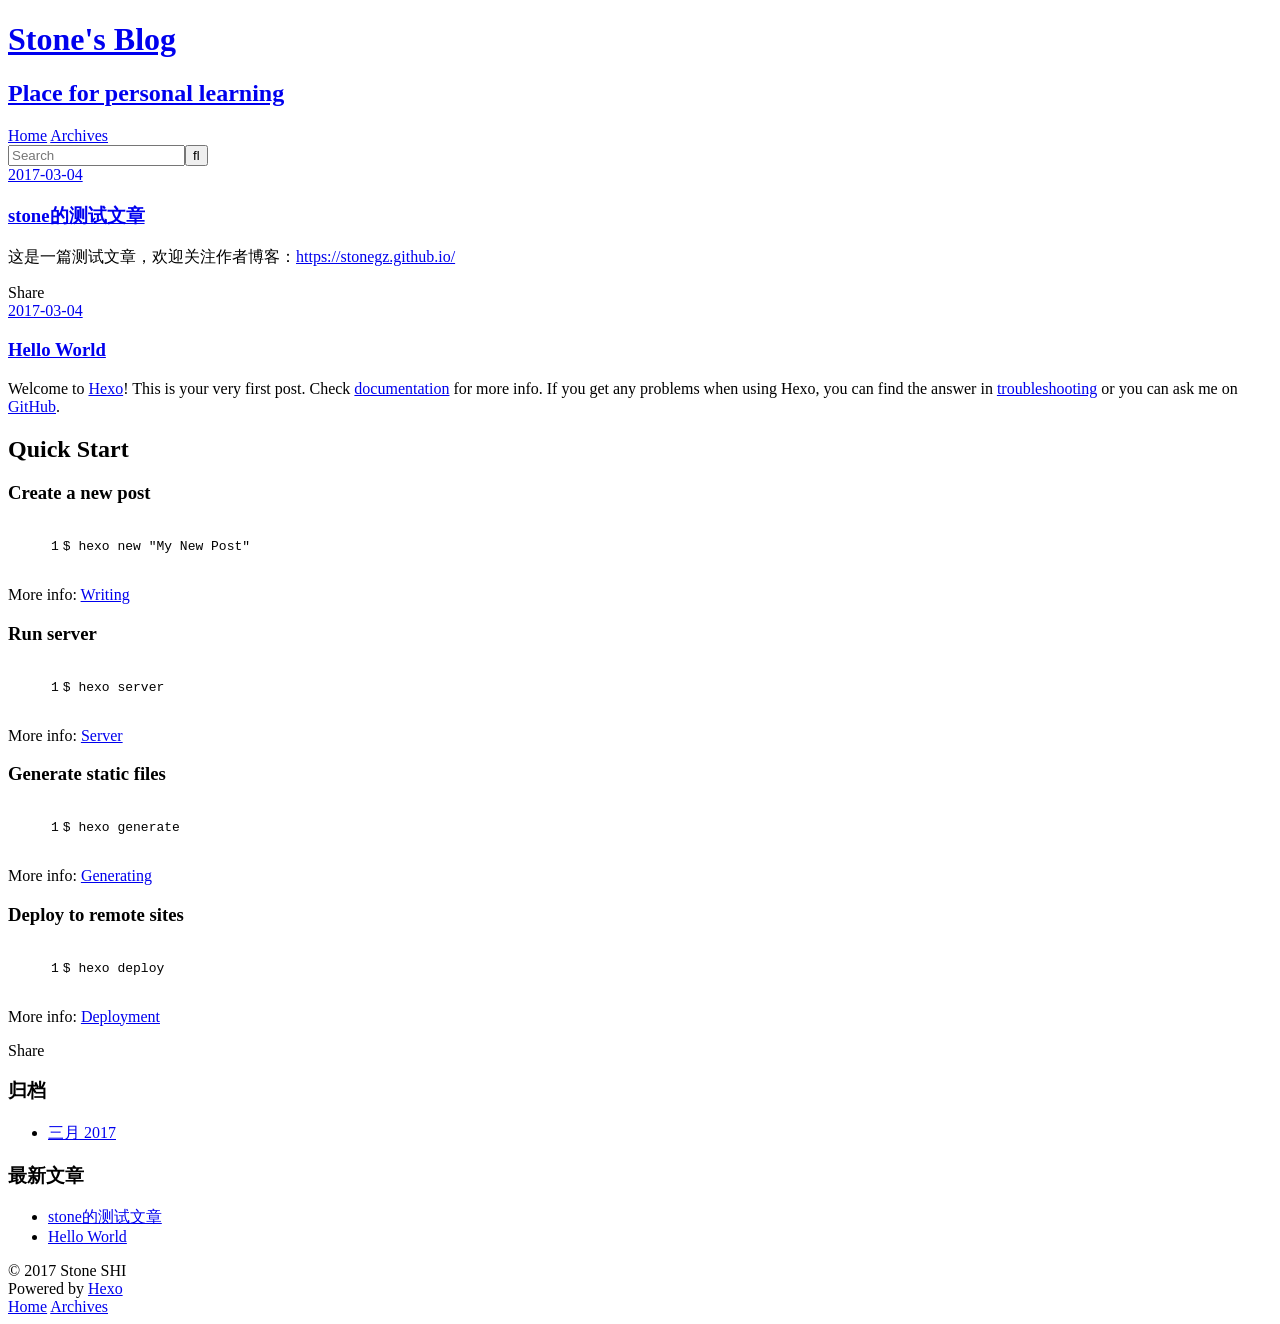
==== index.html @ 23d4d096 "Site updated: 2017-03-04 16:05:35" ====
<!DOCTYPE html>
<html>
<head>
  <meta charset="utf-8">
  
  <title>Stone&#39;s Blog</title>
  <meta name="viewport" content="width=device-width, initial-scale=1, maximum-scale=1">
  <meta name="description" content="For internal use only">
<meta property="og:type" content="website">
<meta property="og:title" content="Stone's Blog">
<meta property="og:url" content="https://stonegz.github.io/index.html">
<meta property="og:site_name" content="Stone's Blog">
<meta property="og:description" content="For internal use only">
<meta name="twitter:card" content="summary">
<meta name="twitter:title" content="Stone's Blog">
<meta name="twitter:description" content="For internal use only">
  
    <link rel="alternate" href="/atom.xml" title="Stone&#39;s Blog" type="application/atom+xml">
  
  
    <link rel="icon" href="/favicon.png">
  
  
    <link href="//fonts.googleapis.com/css?family=Source+Code+Pro" rel="stylesheet" type="text/css">
  
  <link rel="stylesheet" href="/css/style.css">
  

</head>

<body>
  <div id="container">
    <div id="wrap">
      <header id="header">
  <div id="banner"></div>
  <div id="header-outer" class="outer">
    <div id="header-title" class="inner">
      <h1 id="logo-wrap">
        <a href="/" id="logo">Stone&#39;s Blog</a>
      </h1>
      
        <h2 id="subtitle-wrap">
          <a href="/" id="subtitle">Place for personal learning</a>
        </h2>
      
    </div>
    <div id="header-inner" class="inner">
      <nav id="main-nav">
        <a id="main-nav-toggle" class="nav-icon"></a>
        
          <a class="main-nav-link" href="/">Home</a>
        
          <a class="main-nav-link" href="/archives">Archives</a>
        
      </nav>
      <nav id="sub-nav">
        
          <a id="nav-rss-link" class="nav-icon" href="/atom.xml" title="RSS Feed"></a>
        
        <a id="nav-search-btn" class="nav-icon" title="搜索"></a>
      </nav>
      <div id="search-form-wrap">
        <form action="//google.com/search" method="get" accept-charset="UTF-8" class="search-form"><input type="search" name="q" results="0" class="search-form-input" placeholder="Search"><button type="submit" class="search-form-submit">&#xF002;</button><input type="hidden" name="sitesearch" value="https://stonegz.github.io"></form>
      </div>
    </div>
  </div>
</header>
      <div class="outer">
        <section id="main">
  
    <article id="post-stone的测试文章" class="article article-type-post" itemscope itemprop="blogPost">
  <div class="article-meta">
    <a href="/2017/03/04/stone的测试文章/" class="article-date">
  <time datetime="2017-03-04T07:54:01.000Z" itemprop="datePublished">2017-03-04</time>
</a>
    
  </div>
  <div class="article-inner">
    
    
      <header class="article-header">
        
  
    <h1 itemprop="name">
      <a class="article-title" href="/2017/03/04/stone的测试文章/">stone的测试文章</a>
    </h1>
  

      </header>
    
    <div class="article-entry" itemprop="articleBody">
      
        <p>这是一篇测试文章，欢迎关注作者博客：<a href="https://stonegz.github.io/">https://stonegz.github.io/</a></p>

      
    </div>
    <footer class="article-footer">
      <a data-url="https://stonegz.github.io/2017/03/04/stone的测试文章/" data-id="cizuyga0a0001qkrwvhlu1z7t" class="article-share-link">Share</a>
      
      
    </footer>
  </div>
  
</article>


  
    <article id="post-hello-world" class="article article-type-post" itemscope itemprop="blogPost">
  <div class="article-meta">
    <a href="/2017/03/04/hello-world/" class="article-date">
  <time datetime="2017-03-04T07:35:52.833Z" itemprop="datePublished">2017-03-04</time>
</a>
    
  </div>
  <div class="article-inner">
    
    
      <header class="article-header">
        
  
    <h1 itemprop="name">
      <a class="article-title" href="/2017/03/04/hello-world/">Hello World</a>
    </h1>
  

      </header>
    
    <div class="article-entry" itemprop="articleBody">
      
        <p>Welcome to <a href="https://hexo.io/" target="_blank" rel="external">Hexo</a>! This is your very first post. Check <a href="https://hexo.io/docs/" target="_blank" rel="external">documentation</a> for more info. If you get any problems when using Hexo, you can find the answer in <a href="https://hexo.io/docs/troubleshooting.html" target="_blank" rel="external">troubleshooting</a> or you can ask me on <a href="https://github.com/hexojs/hexo/issues" target="_blank" rel="external">GitHub</a>.</p>
<h2 id="Quick-Start"><a href="#Quick-Start" class="headerlink" title="Quick Start"></a>Quick Start</h2><h3 id="Create-a-new-post"><a href="#Create-a-new-post" class="headerlink" title="Create a new post"></a>Create a new post</h3><figure class="highlight bash"><table><tr><td class="gutter"><pre><div class="line">1</div></pre></td><td class="code"><pre><div class="line">$ hexo new <span class="string">"My New Post"</span></div></pre></td></tr></table></figure>
<p>More info: <a href="https://hexo.io/docs/writing.html" target="_blank" rel="external">Writing</a></p>
<h3 id="Run-server"><a href="#Run-server" class="headerlink" title="Run server"></a>Run server</h3><figure class="highlight bash"><table><tr><td class="gutter"><pre><div class="line">1</div></pre></td><td class="code"><pre><div class="line">$ hexo server</div></pre></td></tr></table></figure>
<p>More info: <a href="https://hexo.io/docs/server.html" target="_blank" rel="external">Server</a></p>
<h3 id="Generate-static-files"><a href="#Generate-static-files" class="headerlink" title="Generate static files"></a>Generate static files</h3><figure class="highlight bash"><table><tr><td class="gutter"><pre><div class="line">1</div></pre></td><td class="code"><pre><div class="line">$ hexo generate</div></pre></td></tr></table></figure>
<p>More info: <a href="https://hexo.io/docs/generating.html" target="_blank" rel="external">Generating</a></p>
<h3 id="Deploy-to-remote-sites"><a href="#Deploy-to-remote-sites" class="headerlink" title="Deploy to remote sites"></a>Deploy to remote sites</h3><figure class="highlight bash"><table><tr><td class="gutter"><pre><div class="line">1</div></pre></td><td class="code"><pre><div class="line">$ hexo deploy</div></pre></td></tr></table></figure>
<p>More info: <a href="https://hexo.io/docs/deployment.html" target="_blank" rel="external">Deployment</a></p>

      
    </div>
    <footer class="article-footer">
      <a data-url="https://stonegz.github.io/2017/03/04/hello-world/" data-id="cizuyga0a0000qkrwtcygvwd5" class="article-share-link">Share</a>
      
      
    </footer>
  </div>
  
</article>


  

</section>
        
          <aside id="sidebar">
  
    

  
    

  
    
  
    
  <div class="widget-wrap">
    <h3 class="widget-title">归档</h3>
    <div class="widget">
      <ul class="archive-list"><li class="archive-list-item"><a class="archive-list-link" href="/archives/2017/03/">三月 2017</a></li></ul>
    </div>
  </div>


  
    
  <div class="widget-wrap">
    <h3 class="widget-title">最新文章</h3>
    <div class="widget">
      <ul>
        
          <li>
            <a href="/2017/03/04/stone的测试文章/">stone的测试文章</a>
          </li>
        
          <li>
            <a href="/2017/03/04/hello-world/">Hello World</a>
          </li>
        
      </ul>
    </div>
  </div>

  
</aside>
        
      </div>
      <footer id="footer">
  
  <div class="outer">
    <div id="footer-info" class="inner">
      &copy; 2017 Stone SHI<br>
      Powered by <a href="http://hexo.io/" target="_blank">Hexo</a>
    </div>
  </div>
</footer>
    </div>
    <nav id="mobile-nav">
  
    <a href="/" class="mobile-nav-link">Home</a>
  
    <a href="/archives" class="mobile-nav-link">Archives</a>
  
</nav>
    

<script src="//ajax.googleapis.com/ajax/libs/jquery/2.0.3/jquery.min.js"></script>


  <link rel="stylesheet" href="/fancybox/jquery.fancybox.css">
  <script src="/fancybox/jquery.fancybox.pack.js"></script>


<script src="/js/script.js"></script>

  </div>
</body>
</html>
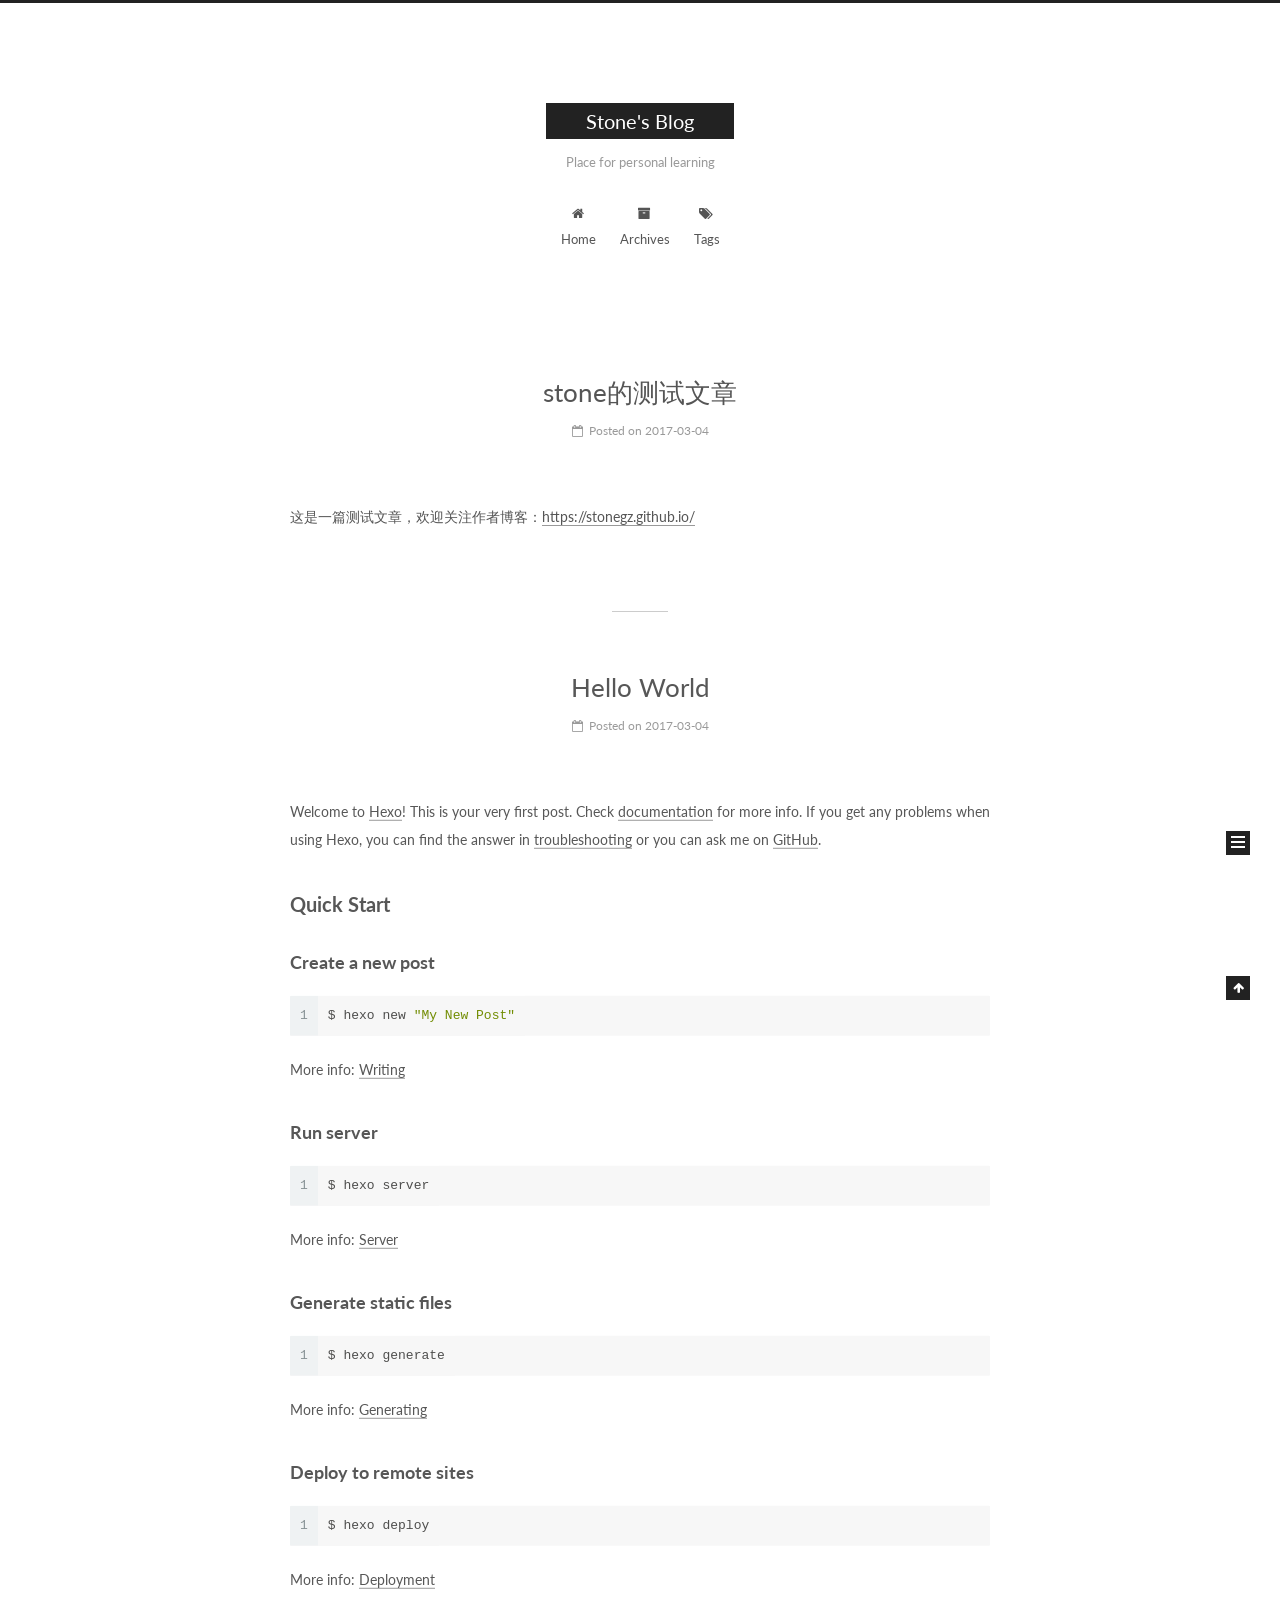
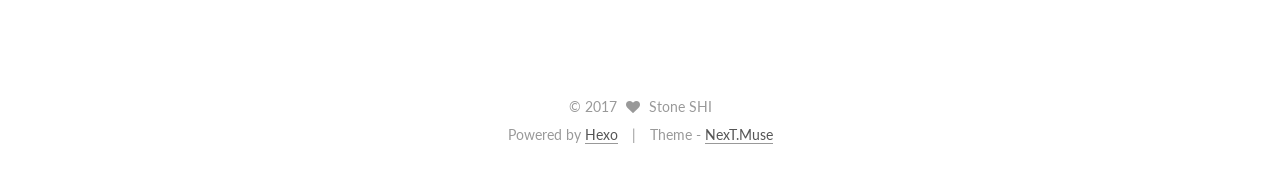
==== commit ca1bf4ad: "Site updated: 2017-03-04 16:35:10" ====
--- a/index.html
+++ b/index.html
@@ -1,11 +1,93 @@
-<!DOCTYPE html>
-<html>
+<!doctype html>
+
+
+
+  
+
+
+<html class="theme-next muse use-motion" lang="zh-CN">
 <head>
-  <meta charset="utf-8">
-  
-  <title>Stone&#39;s Blog</title>
-  <meta name="viewport" content="width=device-width, initial-scale=1, maximum-scale=1">
-  <meta name="description" content="For internal use only">
+  <meta charset="UTF-8"/>
+<meta http-equiv="X-UA-Compatible" content="IE=edge" />
+<meta name="viewport" content="width=device-width, initial-scale=1, maximum-scale=1"/>
+
+
+
+<meta http-equiv="Cache-Control" content="no-transform" />
+<meta http-equiv="Cache-Control" content="no-siteapp" />
+
+
+
+
+
+
+
+
+
+
+
+
+
+
+
+  
+  
+  <link href="/lib/fancybox/source/jquery.fancybox.css?v=2.1.5" rel="stylesheet" type="text/css" />
+
+
+
+
+  
+  
+  
+  
+
+  
+    
+    
+  
+
+  
+
+  
+
+  
+
+  
+
+  
+    
+    
+    <link href="//fonts.googleapis.com/css?family=Lato:300,300italic,400,400italic,700,700italic&subset=latin,latin-ext" rel="stylesheet" type="text/css">
+  
+
+
+
+
+
+
+<link href="/lib/font-awesome/css/font-awesome.min.css?v=4.6.2" rel="stylesheet" type="text/css" />
+
+<link href="/css/main.css?v=5.1.0" rel="stylesheet" type="text/css" />
+
+
+  <meta name="keywords" content="Hexo, NexT" />
+
+
+
+
+
+
+
+
+  <link rel="shortcut icon" type="image/x-icon" href="/favicon.ico?v=5.1.0" />
+
+
+
+
+
+
+<meta name="description" content="For internal use only">
 <meta property="og:type" content="website">
 <meta property="og:title" content="Stone's Blog">
 <meta property="og:url" content="https://stonegz.github.io/index.html">
@@ -14,120 +96,356 @@
 <meta name="twitter:card" content="summary">
 <meta name="twitter:title" content="Stone's Blog">
 <meta name="twitter:description" content="For internal use only">
-  
-    <link rel="alternate" href="/atom.xml" title="Stone&#39;s Blog" type="application/atom+xml">
-  
-  
-    <link rel="icon" href="/favicon.png">
-  
-  
-    <link href="//fonts.googleapis.com/css?family=Source+Code+Pro" rel="stylesheet" type="text/css">
-  
-  <link rel="stylesheet" href="/css/style.css">
-  
-
+
+
+
+<script type="text/javascript" id="hexo.configurations">
+  var NexT = window.NexT || {};
+  var CONFIG = {
+    root: '/',
+    scheme: 'Muse',
+    sidebar: {"position":"left","display":"post","offset":12,"offset_float":0,"b2t":false,"scrollpercent":false},
+    fancybox: true,
+    motion: true,
+    duoshuo: {
+      userId: '0',
+      author: 'Author'
+    },
+    algolia: {
+      applicationID: '',
+      apiKey: '',
+      indexName: '',
+      hits: {"per_page":10},
+      labels: {"input_placeholder":"Search for Posts","hits_empty":"We didn't find any results for the search: ${query}","hits_stats":"${hits} results found in ${time} ms"}
+    }
+  };
+</script>
+
+
+
+  <link rel="canonical" href="https://stonegz.github.io/"/>
+
+
+
+
+
+  <title> Stone's Blog </title>
 </head>
 
-<body>
-  <div id="container">
-    <div id="wrap">
-      <header id="header">
-  <div id="banner"></div>
-  <div id="header-outer" class="outer">
-    <div id="header-title" class="inner">
-      <h1 id="logo-wrap">
-        <a href="/" id="logo">Stone&#39;s Blog</a>
-      </h1>
-      
-        <h2 id="subtitle-wrap">
-          <a href="/" id="subtitle">Place for personal learning</a>
-        </h2>
-      
-    </div>
-    <div id="header-inner" class="inner">
-      <nav id="main-nav">
-        <a id="main-nav-toggle" class="nav-icon"></a>
-        
-          <a class="main-nav-link" href="/">Home</a>
-        
-          <a class="main-nav-link" href="/archives">Archives</a>
-        
-      </nav>
-      <nav id="sub-nav">
-        
-          <a id="nav-rss-link" class="nav-icon" href="/atom.xml" title="RSS Feed"></a>
-        
-        <a id="nav-search-btn" class="nav-icon" title="搜索"></a>
-      </nav>
-      <div id="search-form-wrap">
-        <form action="//google.com/search" method="get" accept-charset="UTF-8" class="search-form"><input type="search" name="q" results="0" class="search-form-input" placeholder="Search"><button type="submit" class="search-form-submit">&#xF002;</button><input type="hidden" name="sitesearch" value="https://stonegz.github.io"></form>
-      </div>
-    </div>
+<body itemscope itemtype="http://schema.org/WebPage" lang="zh-CN">
+
+  
+
+
+
+
+
+
+
+
+
+
+
+
+
+
+  
+  
+    
+  
+
+  <div class="container one-collumn sidebar-position-left 
+   page-home 
+ ">
+    <div class="headband"></div>
+
+    <header id="header" class="header" itemscope itemtype="http://schema.org/WPHeader">
+      <div class="header-inner"><div class="site-brand-wrapper">
+  <div class="site-meta ">
+    
+
+    <div class="custom-logo-site-title">
+      <a href="/"  class="brand" rel="start">
+        <span class="logo-line-before"><i></i></span>
+        <span class="site-title">Stone's Blog</span>
+        <span class="logo-line-after"><i></i></span>
+      </a>
+    </div>
+      
+        <p class="site-subtitle">Place for personal learning</p>
+      
   </div>
-</header>
-      <div class="outer">
-        <section id="main">
-  
-    <article id="post-stone的测试文章" class="article article-type-post" itemscope itemprop="blogPost">
-  <div class="article-meta">
-    <a href="/2017/03/04/stone的测试文章/" class="article-date">
-  <time datetime="2017-03-04T07:54:01.000Z" itemprop="datePublished">2017-03-04</time>
-</a>
-    
+
+  <div class="site-nav-toggle">
+    <button>
+      <span class="btn-bar"></span>
+      <span class="btn-bar"></span>
+      <span class="btn-bar"></span>
+    </button>
   </div>
-  <div class="article-inner">
-    
-    
-      <header class="article-header">
-        
-  
-    <h1 itemprop="name">
-      <a class="article-title" href="/2017/03/04/stone的测试文章/">stone的测试文章</a>
-    </h1>
-  
-
+</div>
+
+<nav class="site-nav">
+  
+
+  
+    <ul id="menu" class="menu">
+      
+        
+        <li class="menu-item menu-item-home">
+          <a href="/" rel="section">
+            
+              <i class="menu-item-icon fa fa-fw fa-home"></i> <br />
+            
+            Home
+          </a>
+        </li>
+      
+        
+        <li class="menu-item menu-item-archives">
+          <a href="/archives" rel="section">
+            
+              <i class="menu-item-icon fa fa-fw fa-archive"></i> <br />
+            
+            Archives
+          </a>
+        </li>
+      
+        
+        <li class="menu-item menu-item-tags">
+          <a href="/tags" rel="section">
+            
+              <i class="menu-item-icon fa fa-fw fa-tags"></i> <br />
+            
+            Tags
+          </a>
+        </li>
+      
+
+      
+    </ul>
+  
+
+  
+</nav>
+
+
+
+ </div>
+    </header>
+
+    <main id="main" class="main">
+      <div class="main-inner">
+        <div class="content-wrap">
+          <div id="content" class="content">
+            
+  <section id="posts" class="posts-expand">
+    
+      
+
+  
+
+  
+  
+  
+
+  <article class="post post-type-normal " itemscope itemtype="http://schema.org/Article">
+    <link itemprop="mainEntityOfPage" href="https://stonegz.github.io/2017/03/04/stone的测试文章/">
+
+    <span hidden itemprop="author" itemscope itemtype="http://schema.org/Person">
+      <meta itemprop="name" content="Stone SHI">
+      <meta itemprop="description" content="">
+      <meta itemprop="image" content="/images/avatar.gif">
+    </span>
+
+    <span hidden itemprop="publisher" itemscope itemtype="http://schema.org/Organization">
+      <meta itemprop="name" content="Stone's Blog">
+    </span>
+
+    
+      <header class="post-header">
+
+        
+        
+          <h1 class="post-title" itemprop="name headline">
+            
+            
+              
+                
+                <a class="post-title-link" href="/2017/03/04/stone的测试文章/" itemprop="url">
+                  stone的测试文章
+                </a>
+              
+            
+          </h1>
+        
+
+        <div class="post-meta">
+          <span class="post-time">
+            
+              <span class="post-meta-item-icon">
+                <i class="fa fa-calendar-o"></i>
+              </span>
+              
+                <span class="post-meta-item-text">Posted on</span>
+              
+              <time title="Post created" itemprop="dateCreated datePublished" datetime="2017-03-04T15:54:01+08:00">
+                2017-03-04
+              </time>
+            
+
+            
+
+            
+          </span>
+
+          
+
+          
+            
+          
+
+          
+          
+
+          
+
+          
+
+          
+
+        </div>
       </header>
     
-    <div class="article-entry" itemprop="articleBody">
-      
-        <p>这是一篇测试文章，欢迎关注作者博客：<a href="https://stonegz.github.io/">https://stonegz.github.io/</a></p>
-
-      
-    </div>
-    <footer class="article-footer">
-      <a data-url="https://stonegz.github.io/2017/03/04/stone的测试文章/" data-id="cizuyga0a0001qkrwvhlu1z7t" class="article-share-link">Share</a>
-      
+
+
+    <div class="post-body" itemprop="articleBody">
+
+      
+      
+
+      
+        
+          
+            <p>这是一篇测试文章，欢迎关注作者博客：<a href="https://stonegz.github.io/">https://stonegz.github.io/</a></p>
+
+          
+        
+      
+    </div>
+
+    <div>
+      
+    </div>
+
+    <div>
+      
+    </div>
+
+
+    <footer class="post-footer">
+      
+
+      
+
+      
+
+      
+      
+        <div class="post-eof"></div>
       
     </footer>
-  </div>
-  
-</article>
-
-
-  
-    <article id="post-hello-world" class="article article-type-post" itemscope itemprop="blogPost">
-  <div class="article-meta">
-    <a href="/2017/03/04/hello-world/" class="article-date">
-  <time datetime="2017-03-04T07:35:52.833Z" itemprop="datePublished">2017-03-04</time>
-</a>
-    
-  </div>
-  <div class="article-inner">
-    
-    
-      <header class="article-header">
-        
-  
-    <h1 itemprop="name">
-      <a class="article-title" href="/2017/03/04/hello-world/">Hello World</a>
-    </h1>
-  
-
+  </article>
+
+
+    
+      
+
+  
+
+  
+  
+  
+
+  <article class="post post-type-normal " itemscope itemtype="http://schema.org/Article">
+    <link itemprop="mainEntityOfPage" href="https://stonegz.github.io/2017/03/04/hello-world/">
+
+    <span hidden itemprop="author" itemscope itemtype="http://schema.org/Person">
+      <meta itemprop="name" content="Stone SHI">
+      <meta itemprop="description" content="">
+      <meta itemprop="image" content="/images/avatar.gif">
+    </span>
+
+    <span hidden itemprop="publisher" itemscope itemtype="http://schema.org/Organization">
+      <meta itemprop="name" content="Stone's Blog">
+    </span>
+
+    
+      <header class="post-header">
+
+        
+        
+          <h1 class="post-title" itemprop="name headline">
+            
+            
+              
+                
+                <a class="post-title-link" href="/2017/03/04/hello-world/" itemprop="url">
+                  Hello World
+                </a>
+              
+            
+          </h1>
+        
+
+        <div class="post-meta">
+          <span class="post-time">
+            
+              <span class="post-meta-item-icon">
+                <i class="fa fa-calendar-o"></i>
+              </span>
+              
+                <span class="post-meta-item-text">Posted on</span>
+              
+              <time title="Post created" itemprop="dateCreated datePublished" datetime="2017-03-04T15:35:52+08:00">
+                2017-03-04
+              </time>
+            
+
+            
+
+            
+          </span>
+
+          
+
+          
+            
+          
+
+          
+          
+
+          
+
+          
+
+          
+
+        </div>
       </header>
     
-    <div class="article-entry" itemprop="articleBody">
-      
-        <p>Welcome to <a href="https://hexo.io/" target="_blank" rel="external">Hexo</a>! This is your very first post. Check <a href="https://hexo.io/docs/" target="_blank" rel="external">documentation</a> for more info. If you get any problems when using Hexo, you can find the answer in <a href="https://hexo.io/docs/troubleshooting.html" target="_blank" rel="external">troubleshooting</a> or you can ask me on <a href="https://github.com/hexojs/hexo/issues" target="_blank" rel="external">GitHub</a>.</p>
+
+
+    <div class="post-body" itemprop="articleBody">
+
+      
+      
+
+      
+        
+          
+            <p>Welcome to <a href="https://hexo.io/" target="_blank" rel="external">Hexo</a>! This is your very first post. Check <a href="https://hexo.io/docs/" target="_blank" rel="external">documentation</a> for more info. If you get any problems when using Hexo, you can find the answer in <a href="https://hexo.io/docs/troubleshooting.html" target="_blank" rel="external">troubleshooting</a> or you can ask me on <a href="https://github.com/hexojs/hexo/issues" target="_blank" rel="external">GitHub</a>.</p>
 <h2 id="Quick-Start"><a href="#Quick-Start" class="headerlink" title="Quick Start"></a>Quick Start</h2><h3 id="Create-a-new-post"><a href="#Create-a-new-post" class="headerlink" title="Create a new post"></a>Create a new post</h3><figure class="highlight bash"><table><tr><td class="gutter"><pre><div class="line">1</div></pre></td><td class="code"><pre><div class="line">$ hexo new <span class="string">"My New Post"</span></div></pre></td></tr></table></figure>
 <p>More info: <a href="https://hexo.io/docs/writing.html" target="_blank" rel="external">Writing</a></p>
 <h3 id="Run-server"><a href="#Run-server" class="headerlink" title="Run server"></a>Run server</h3><figure class="highlight bash"><table><tr><td class="gutter"><pre><div class="line">1</div></pre></td><td class="code"><pre><div class="line">$ hexo server</div></pre></td></tr></table></figure>
@@ -137,92 +455,267 @@
 <h3 id="Deploy-to-remote-sites"><a href="#Deploy-to-remote-sites" class="headerlink" title="Deploy to remote sites"></a>Deploy to remote sites</h3><figure class="highlight bash"><table><tr><td class="gutter"><pre><div class="line">1</div></pre></td><td class="code"><pre><div class="line">$ hexo deploy</div></pre></td></tr></table></figure>
 <p>More info: <a href="https://hexo.io/docs/deployment.html" target="_blank" rel="external">Deployment</a></p>
 
-      
-    </div>
-    <footer class="article-footer">
-      <a data-url="https://stonegz.github.io/2017/03/04/hello-world/" data-id="cizuyga0a0000qkrwtcygvwd5" class="article-share-link">Share</a>
-      
+          
+        
+      
+    </div>
+
+    <div>
+      
+    </div>
+
+    <div>
+      
+    </div>
+
+
+    <footer class="post-footer">
+      
+
+      
+
+      
+
+      
+      
+        <div class="post-eof"></div>
       
     </footer>
+  </article>
+
+
+    
+  </section>
+
+  
+
+          
+          </div>
+          
+
+
+          
+
+        </div>
+        
+          
+  
+  <div class="sidebar-toggle">
+    <div class="sidebar-toggle-line-wrap">
+      <span class="sidebar-toggle-line sidebar-toggle-line-first"></span>
+      <span class="sidebar-toggle-line sidebar-toggle-line-middle"></span>
+      <span class="sidebar-toggle-line sidebar-toggle-line-last"></span>
+    </div>
   </div>
-  
-</article>
-
-
-  
-
-</section>
-        
-          <aside id="sidebar">
-  
-    
-
-  
-    
-
-  
-    
-  
-    
-  <div class="widget-wrap">
-    <h3 class="widget-title">归档</h3>
-    <div class="widget">
-      <ul class="archive-list"><li class="archive-list-item"><a class="archive-list-link" href="/archives/2017/03/">三月 2017</a></li></ul>
-    </div>
+
+  <aside id="sidebar" class="sidebar">
+    <div class="sidebar-inner">
+
+      
+
+      
+
+      <section class="site-overview sidebar-panel sidebar-panel-active">
+        <div class="site-author motion-element" itemprop="author" itemscope itemtype="http://schema.org/Person">
+          <img class="site-author-image" itemprop="image"
+               src="/images/avatar.gif"
+               alt="Stone SHI" />
+          <p class="site-author-name" itemprop="name">Stone SHI</p>
+           
+              <p class="site-description motion-element" itemprop="description">For internal use only</p>
+          
+        </div>
+        <nav class="site-state motion-element">
+
+          
+            <div class="site-state-item site-state-posts">
+              <a href="/archives">
+                <span class="site-state-item-count">2</span>
+                <span class="site-state-item-name">posts</span>
+              </a>
+            </div>
+          
+
+          
+
+          
+
+        </nav>
+
+        
+
+        <div class="links-of-author motion-element">
+          
+        </div>
+
+        
+        
+
+        
+        
+
+        
+
+
+      </section>
+
+      
+
+      
+
+    </div>
+  </aside>
+
+
+        
+      </div>
+    </main>
+
+    <footer id="footer" class="footer">
+      <div class="footer-inner">
+        <div class="copyright" >
+  
+  &copy; 
+  <span itemprop="copyrightYear">2017</span>
+  <span class="with-love">
+    <i class="fa fa-heart"></i>
+  </span>
+  <span class="author" itemprop="copyrightHolder">Stone SHI</span>
+</div>
+
+
+<div class="powered-by">
+  Powered by <a class="theme-link" href="https://hexo.io">Hexo</a>
+</div>
+
+<div class="theme-info">
+  Theme -
+  <a class="theme-link" href="https://github.com/iissnan/hexo-theme-next">
+    NexT.Muse
+  </a>
+</div>
+
+
+        
+
+        
+      </div>
+    </footer>
+
+    
+      <div class="back-to-top">
+        <i class="fa fa-arrow-up"></i>
+        
+      </div>
+    
+    
   </div>
 
-
-  
-    
-  <div class="widget-wrap">
-    <h3 class="widget-title">最新文章</h3>
-    <div class="widget">
-      <ul>
-        
-          <li>
-            <a href="/2017/03/04/stone的测试文章/">stone的测试文章</a>
-          </li>
-        
-          <li>
-            <a href="/2017/03/04/hello-world/">Hello World</a>
-          </li>
-        
-      </ul>
-    </div>
-  </div>
-
-  
-</aside>
-        
-      </div>
-      <footer id="footer">
-  
-  <div class="outer">
-    <div id="footer-info" class="inner">
-      &copy; 2017 Stone SHI<br>
-      Powered by <a href="http://hexo.io/" target="_blank">Hexo</a>
-    </div>
-  </div>
-</footer>
-    </div>
-    <nav id="mobile-nav">
-  
-    <a href="/" class="mobile-nav-link">Home</a>
-  
-    <a href="/archives" class="mobile-nav-link">Archives</a>
-  
-</nav>
-    
-
-<script src="//ajax.googleapis.com/ajax/libs/jquery/2.0.3/jquery.min.js"></script>
-
-
-  <link rel="stylesheet" href="/fancybox/jquery.fancybox.css">
-  <script src="/fancybox/jquery.fancybox.pack.js"></script>
-
-
-<script src="/js/script.js"></script>
-
-  </div>
+  
+
+<script type="text/javascript">
+  if (Object.prototype.toString.call(window.Promise) !== '[object Function]') {
+    window.Promise = null;
+  }
+</script>
+
+
+
+
+
+
+
+
+
+  
+
+
+
+
+  
+  <script type="text/javascript" src="/lib/jquery/index.js?v=2.1.3"></script>
+
+  
+  <script type="text/javascript" src="/lib/fastclick/lib/fastclick.min.js?v=1.0.6"></script>
+
+  
+  <script type="text/javascript" src="/lib/jquery_lazyload/jquery.lazyload.js?v=1.9.7"></script>
+
+  
+  <script type="text/javascript" src="/lib/velocity/velocity.min.js?v=1.2.1"></script>
+
+  
+  <script type="text/javascript" src="/lib/velocity/velocity.ui.min.js?v=1.2.1"></script>
+
+  
+  <script type="text/javascript" src="/lib/fancybox/source/jquery.fancybox.pack.js?v=2.1.5"></script>
+
+
+  
+
+
+  <script type="text/javascript" src="/js/src/utils.js?v=5.1.0"></script>
+
+  <script type="text/javascript" src="/js/src/motion.js?v=5.1.0"></script>
+
+
+
+  
+  
+
+  
+
+  
+
+
+  <script type="text/javascript" src="/js/src/bootstrap.js?v=5.1.0"></script>
+
+
+
+  
+
+
+
+  
+
+
+
+
+	
+
+
+
+
+
+  
+
+
+
+
+
+  
+
+
+
+
+
+  
+
+
+
+  
+  
+
+  
+
+  
+
+  
+
+  
+
+
+  
+
 </body>
-</html>+</html>
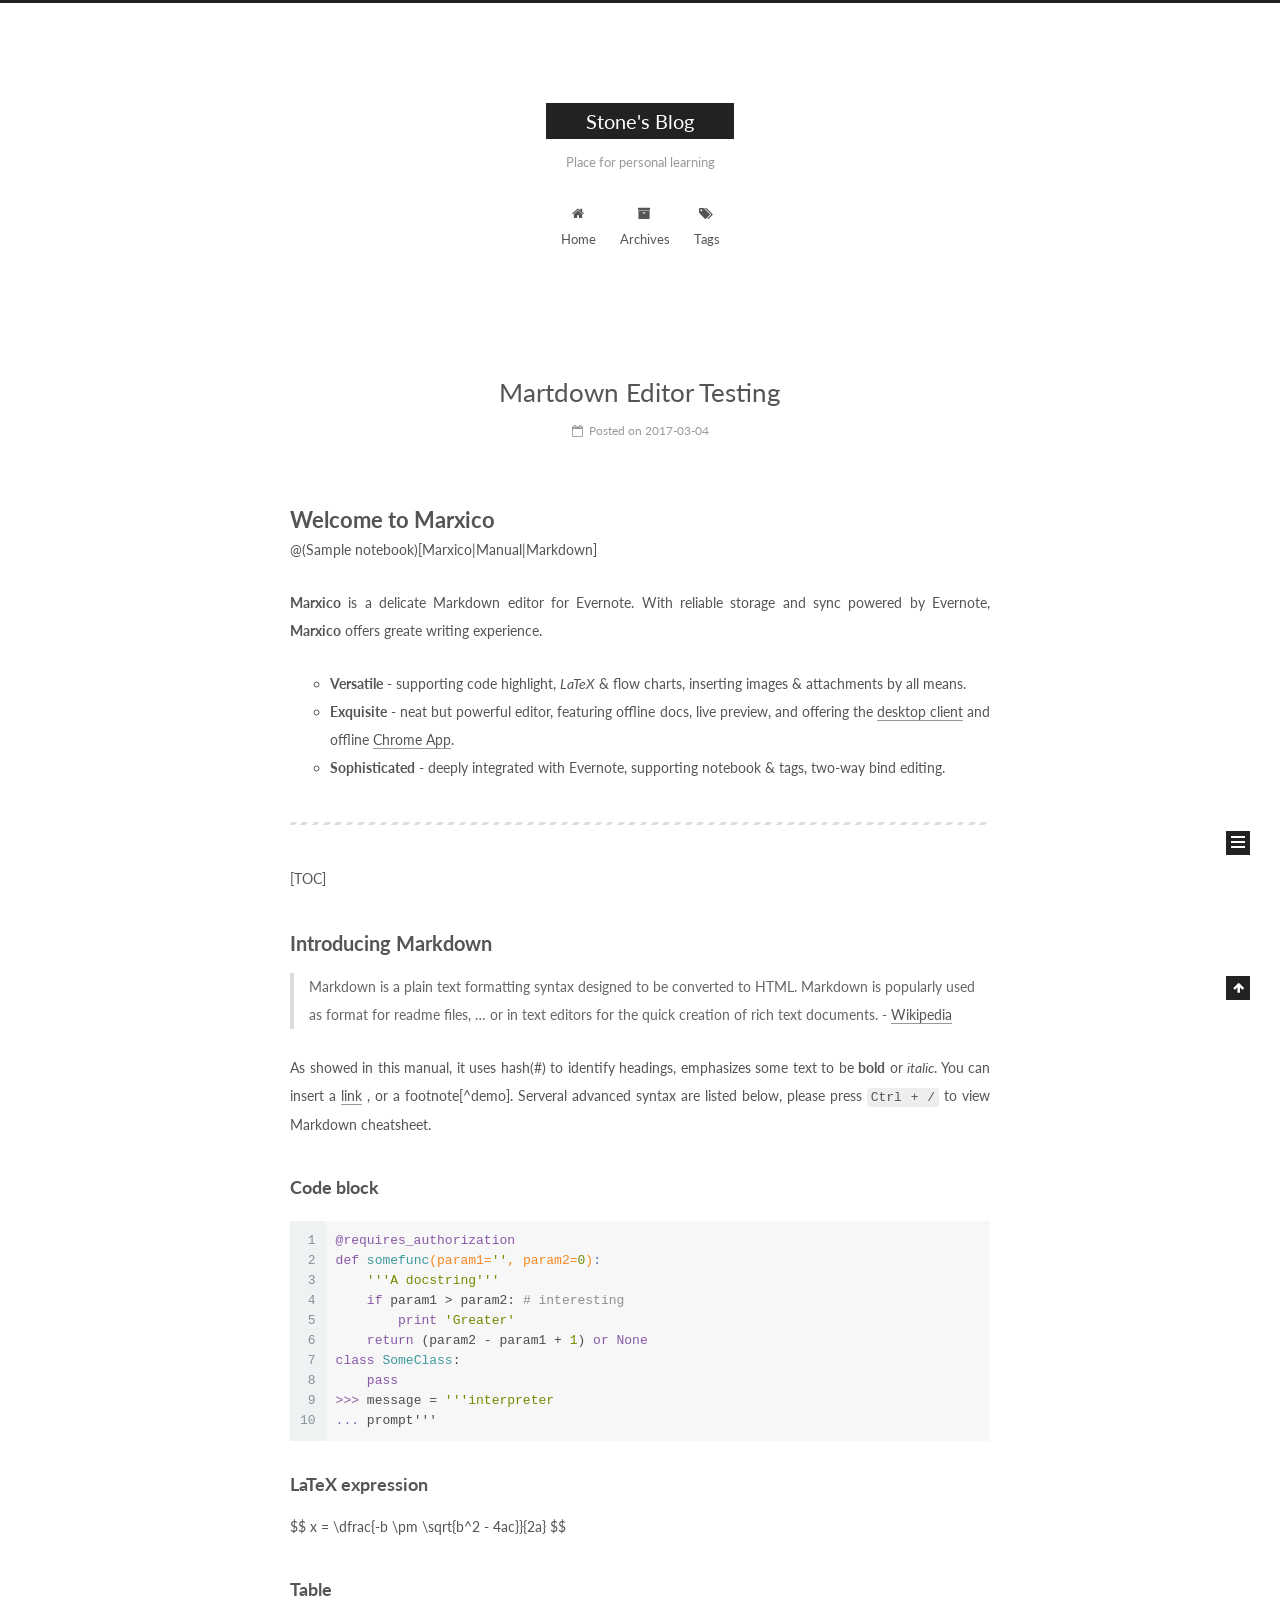
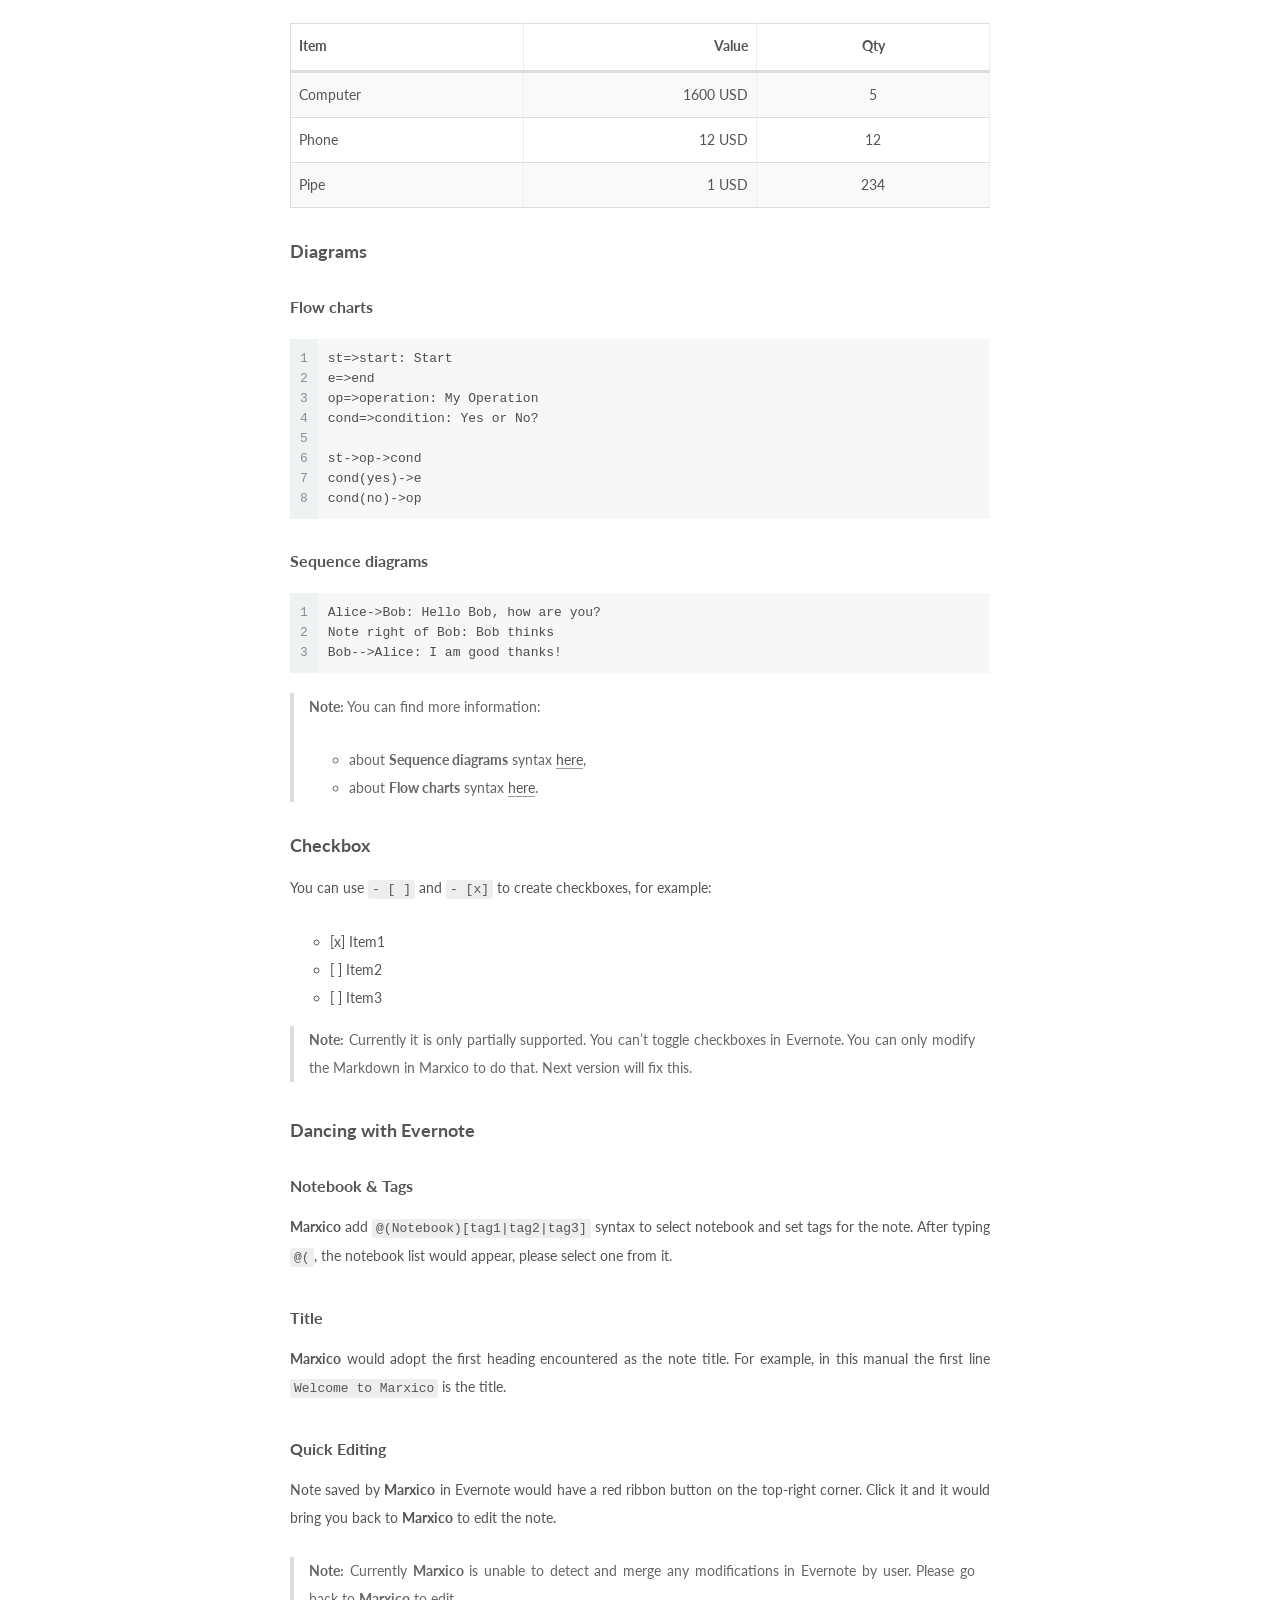
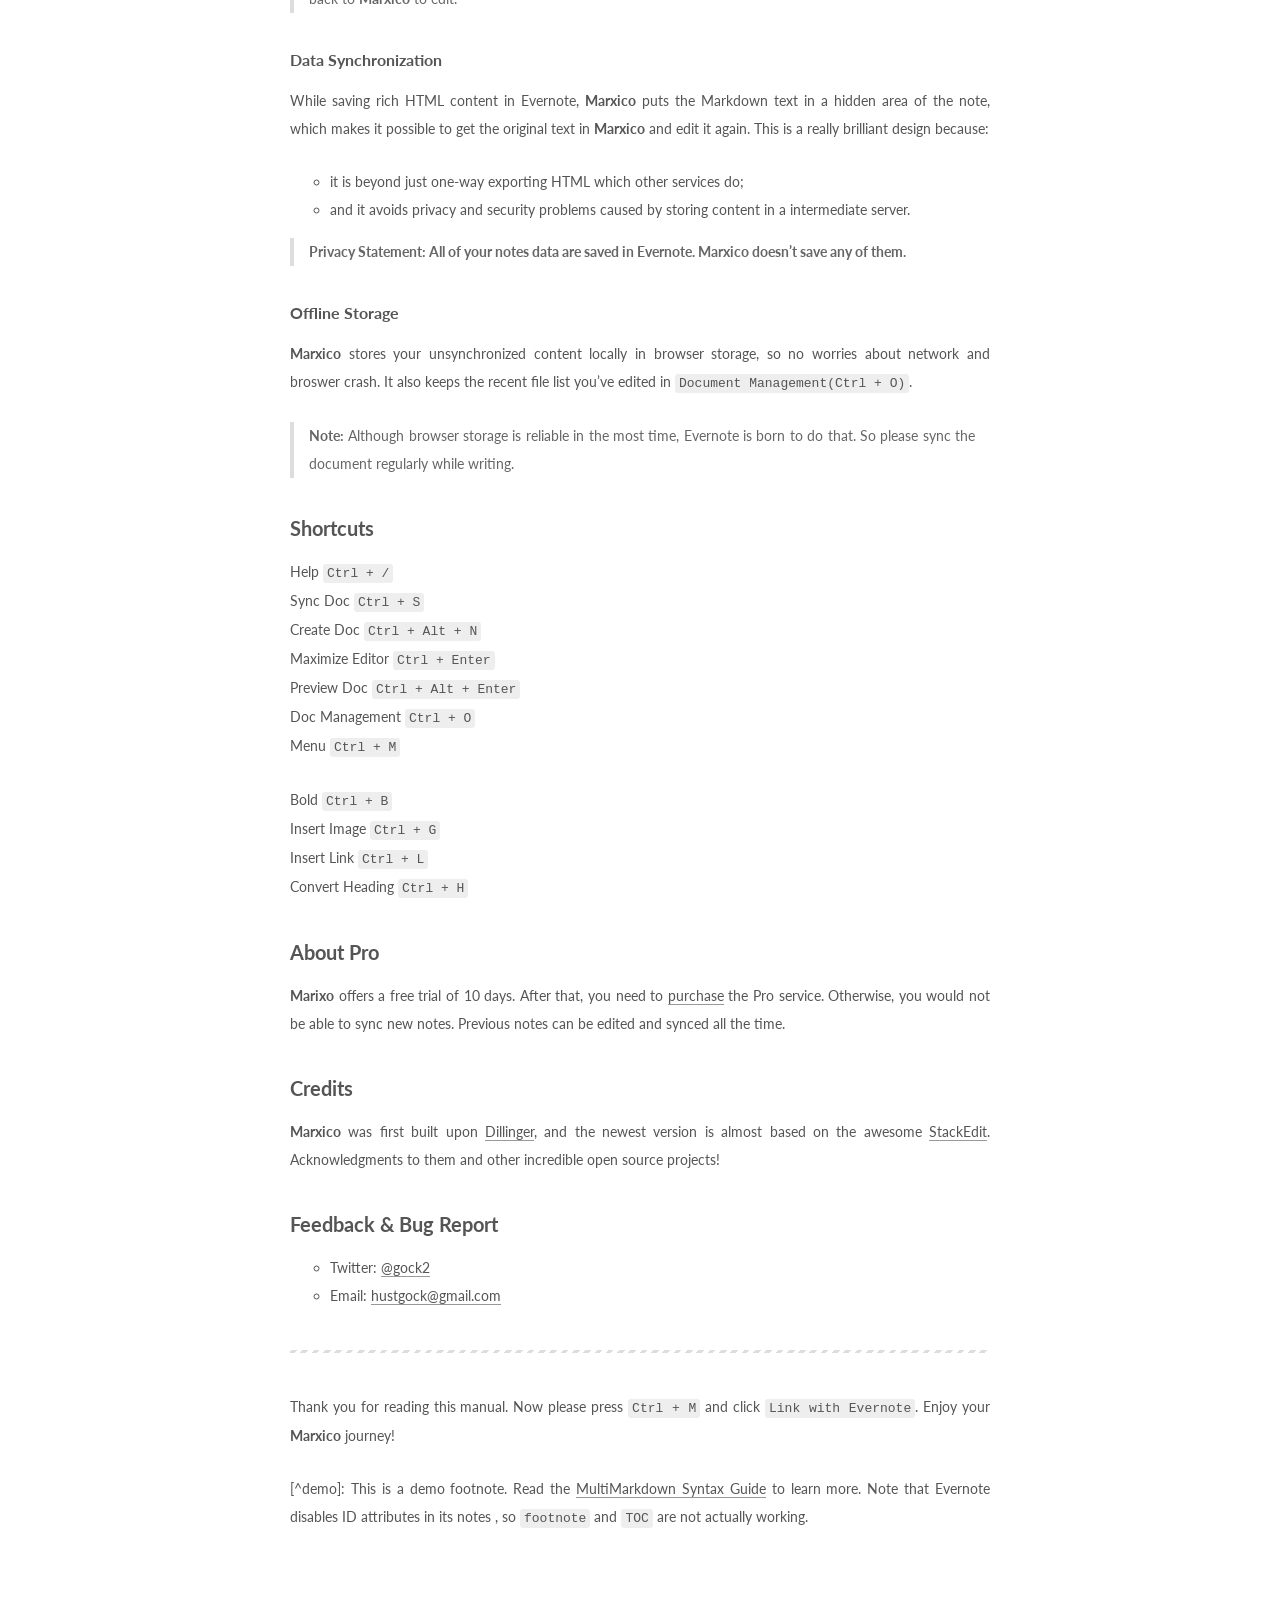
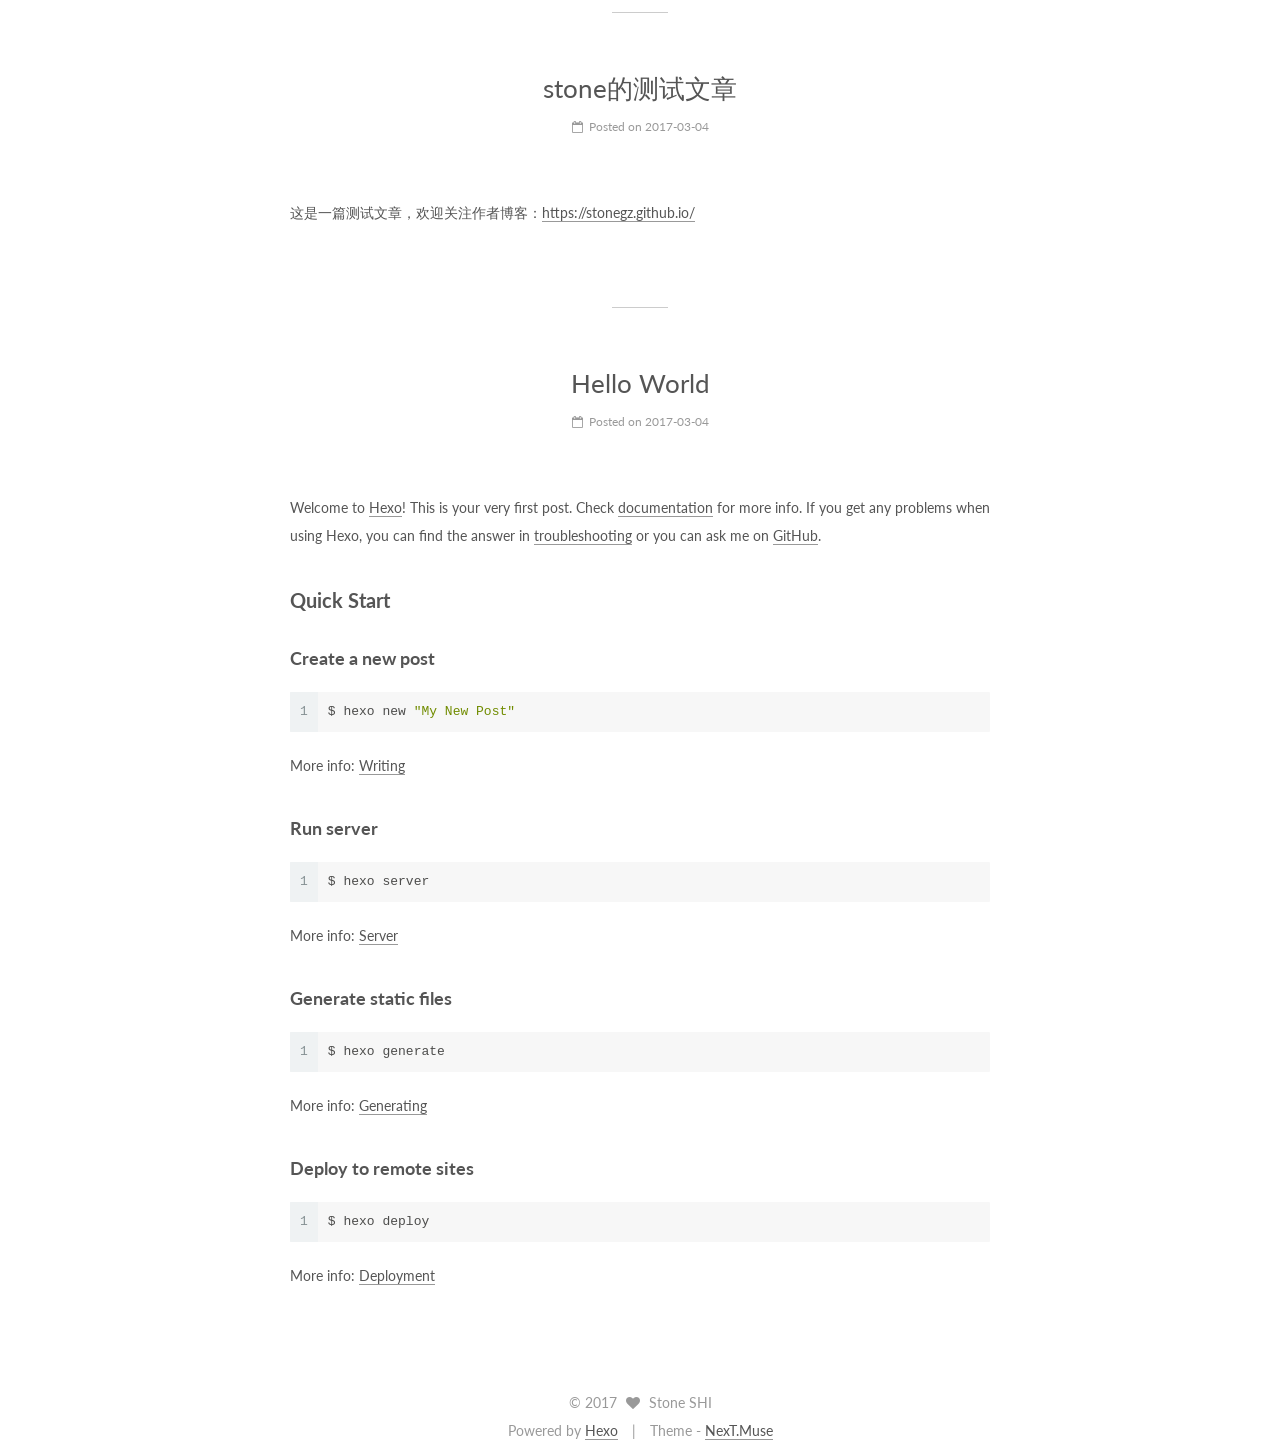
==== commit 1d78c3c5: "Site updated: 2017-03-08 23:59:31" ====
--- a/index.html
+++ b/index.html
@@ -250,6 +250,211 @@
   
 
   <article class="post post-type-normal " itemscope itemtype="http://schema.org/Article">
+    <link itemprop="mainEntityOfPage" href="https://stonegz.github.io/2017/03/04/Martdown-Editor-Testing/">
+
+    <span hidden itemprop="author" itemscope itemtype="http://schema.org/Person">
+      <meta itemprop="name" content="Stone SHI">
+      <meta itemprop="description" content="">
+      <meta itemprop="image" content="/images/avatar.gif">
+    </span>
+
+    <span hidden itemprop="publisher" itemscope itemtype="http://schema.org/Organization">
+      <meta itemprop="name" content="Stone's Blog">
+    </span>
+
+    
+      <header class="post-header">
+
+        
+        
+          <h1 class="post-title" itemprop="name headline">
+            
+            
+              
+                
+                <a class="post-title-link" href="/2017/03/04/Martdown-Editor-Testing/" itemprop="url">
+                  Martdown Editor Testing
+                </a>
+              
+            
+          </h1>
+        
+
+        <div class="post-meta">
+          <span class="post-time">
+            
+              <span class="post-meta-item-icon">
+                <i class="fa fa-calendar-o"></i>
+              </span>
+              
+                <span class="post-meta-item-text">Posted on</span>
+              
+              <time title="Post created" itemprop="dateCreated datePublished" datetime="2017-03-04T17:03:55+08:00">
+                2017-03-04
+              </time>
+            
+
+            
+
+            
+          </span>
+
+          
+
+          
+            
+          
+
+          
+          
+
+          
+
+          
+
+          
+
+        </div>
+      </header>
+    
+
+
+    <div class="post-body" itemprop="articleBody">
+
+      
+      
+
+      
+        
+          
+            <h1 id="Welcome-to-Marxico"><a href="#Welcome-to-Marxico" class="headerlink" title="Welcome to Marxico"></a>Welcome to Marxico</h1><p>@(Sample notebook)[Marxico|Manual|Markdown]</p>
+<p><strong>Marxico</strong> is a delicate Markdown editor for Evernote. With reliable storage and sync powered by Evernote, <strong>Marxico</strong> offers greate writing experience. </p>
+<ul>
+<li><strong>Versatile</strong> - supporting code highlight, <em>LaTeX</em> &amp; flow charts,  inserting images &amp; attachments by all means.</li>
+<li><strong>Exquisite</strong> -  neat but powerful editor, featuring offline docs, live preview, and offering the <a href="http://marxi.co/client_en" target="_blank" rel="external">desktop client</a> and offline <a href="https://chrome.google.com/webstore/detail/kidnkfckhbdkfgbicccmdggmpgogehop" target="_blank" rel="external">Chrome App</a>.</li>
+<li><strong>Sophisticated</strong> - deeply integrated with Evernote, supporting notebook &amp; tags, two-way bind editing.   </li>
+</ul>
+<hr>
+<p>[TOC]</p>
+<h2 id="Introducing-Markdown"><a href="#Introducing-Markdown" class="headerlink" title="Introducing Markdown"></a>Introducing Markdown</h2><blockquote>
+<p>Markdown is a plain text formatting syntax designed to be converted to HTML. Markdown is popularly used as format for readme files, … or in text editors for the quick creation of rich text documents.  - <a href="http://en.wikipedia.org/wiki/Markdown" target="_blank" rel="external">Wikipedia</a></p>
+</blockquote>
+<p>As showed in this manual, it uses hash(#) to identify headings, emphasizes some text to be <strong>bold</strong> or <em>italic</em>. You can insert a <a href="http://www.example.com" target="_blank" rel="external">link</a> , or a footnote[^demo]. Serveral advanced syntax are listed below, please press <code>Ctrl + /</code> to view Markdown cheatsheet.</p>
+<h3 id="Code-block"><a href="#Code-block" class="headerlink" title="Code block"></a>Code block</h3><figure class="highlight python"><table><tr><td class="gutter"><pre><div class="line">1</div><div class="line">2</div><div class="line">3</div><div class="line">4</div><div class="line">5</div><div class="line">6</div><div class="line">7</div><div class="line">8</div><div class="line">9</div><div class="line">10</div></pre></td><td class="code"><pre><div class="line"><span class="meta">@requires_authorization</span></div><div class="line"><span class="function"><span class="keyword">def</span> <span class="title">somefunc</span><span class="params">(param1=<span class="string">''</span>, param2=<span class="number">0</span>)</span>:</span></div><div class="line">    <span class="string">'''A docstring'''</span></div><div class="line">    <span class="keyword">if</span> param1 &gt; param2: <span class="comment"># interesting</span></div><div class="line">        <span class="keyword">print</span> <span class="string">'Greater'</span></div><div class="line">    <span class="keyword">return</span> (param2 - param1 + <span class="number">1</span>) <span class="keyword">or</span> <span class="keyword">None</span></div><div class="line"><span class="class"><span class="keyword">class</span> <span class="title">SomeClass</span>:</span></div><div class="line">    <span class="keyword">pass</span></div><div class="line"><span class="meta">&gt;&gt;&gt; </span>message = <span class="string">'''interpreter</span></div><div class="line"><span class="meta">... </span>prompt'''</div></pre></td></tr></table></figure>
+<h3 id="LaTeX-expression"><a href="#LaTeX-expression" class="headerlink" title="LaTeX expression"></a>LaTeX expression</h3><p>$$    x = \dfrac{-b \pm \sqrt{b^2 - 4ac}}{2a} $$</p>
+<h3 id="Table"><a href="#Table" class="headerlink" title="Table"></a>Table</h3><table>
+<thead>
+<tr>
+<th style="text-align:left">Item</th>
+<th style="text-align:right">Value</th>
+<th style="text-align:center">Qty</th>
+</tr>
+</thead>
+<tbody>
+<tr>
+<td style="text-align:left">Computer</td>
+<td style="text-align:right">1600 USD</td>
+<td style="text-align:center">5</td>
+</tr>
+<tr>
+<td style="text-align:left">Phone</td>
+<td style="text-align:right">12 USD</td>
+<td style="text-align:center">12</td>
+</tr>
+<tr>
+<td style="text-align:left">Pipe</td>
+<td style="text-align:right">1 USD</td>
+<td style="text-align:center">234</td>
+</tr>
+</tbody>
+</table>
+<h3 id="Diagrams"><a href="#Diagrams" class="headerlink" title="Diagrams"></a>Diagrams</h3><h4 id="Flow-charts"><a href="#Flow-charts" class="headerlink" title="Flow charts"></a>Flow charts</h4><figure class="highlight plain"><table><tr><td class="gutter"><pre><div class="line">1</div><div class="line">2</div><div class="line">3</div><div class="line">4</div><div class="line">5</div><div class="line">6</div><div class="line">7</div><div class="line">8</div></pre></td><td class="code"><pre><div class="line">st=&gt;start: Start</div><div class="line">e=&gt;end</div><div class="line">op=&gt;operation: My Operation</div><div class="line">cond=&gt;condition: Yes or No?</div><div class="line"></div><div class="line">st-&gt;op-&gt;cond</div><div class="line">cond(yes)-&gt;e</div><div class="line">cond(no)-&gt;op</div></pre></td></tr></table></figure>
+<h4 id="Sequence-diagrams"><a href="#Sequence-diagrams" class="headerlink" title="Sequence diagrams"></a>Sequence diagrams</h4><figure class="highlight plain"><table><tr><td class="gutter"><pre><div class="line">1</div><div class="line">2</div><div class="line">3</div></pre></td><td class="code"><pre><div class="line">Alice-&gt;Bob: Hello Bob, how are you?</div><div class="line">Note right of Bob: Bob thinks</div><div class="line">Bob--&gt;Alice: I am good thanks!</div></pre></td></tr></table></figure>
+<blockquote>
+<p><strong>Note:</strong> You can find more information:</p>
+<ul>
+<li>about <strong>Sequence diagrams</strong> syntax <a href="http://bramp.github.io/js-sequence-diagrams/" target="_blank" rel="external">here</a>,</li>
+<li>about <strong>Flow charts</strong> syntax <a href="http://adrai.github.io/flowchart.js/" target="_blank" rel="external">here</a>.</li>
+</ul>
+</blockquote>
+<h3 id="Checkbox"><a href="#Checkbox" class="headerlink" title="Checkbox"></a>Checkbox</h3><p>You can use <code>- [ ]</code> and <code>- [x]</code> to create checkboxes, for example:</p>
+<ul>
+<li>[x] Item1</li>
+<li>[ ] Item2</li>
+<li>[ ] Item3</li>
+</ul>
+<blockquote>
+<p><strong>Note:</strong> Currently it is only partially supported. You can’t toggle checkboxes in Evernote. You can only modify the Markdown in Marxico to do that. Next version will fix this.  </p>
+</blockquote>
+<h3 id="Dancing-with-Evernote"><a href="#Dancing-with-Evernote" class="headerlink" title="Dancing with Evernote"></a>Dancing with Evernote</h3><h4 id="Notebook-amp-Tags"><a href="#Notebook-amp-Tags" class="headerlink" title="Notebook &amp; Tags"></a>Notebook &amp; Tags</h4><p><strong>Marxico</strong> add <code>@(Notebook)[tag1|tag2|tag3]</code> syntax to select notebook and set tags for the note. After typing <code>@(</code>, the notebook list would appear, please select one from it.  </p>
+<h4 id="Title"><a href="#Title" class="headerlink" title="Title"></a>Title</h4><p><strong>Marxico</strong> would adopt the first heading encountered as the note title. For example, in this manual the first line <code>Welcome to Marxico</code> is the title.</p>
+<h4 id="Quick-Editing"><a href="#Quick-Editing" class="headerlink" title="Quick Editing"></a>Quick Editing</h4><p>Note saved by <strong>Marxico</strong> in Evernote would have a red ribbon button on the top-right corner. Click it and it would bring you back to <strong>Marxico</strong> to edit the note. </p>
+<blockquote>
+<p><strong>Note:</strong> Currently <strong>Marxico</strong> is unable to detect and merge any modifications in Evernote by user. Please go back to <strong>Marxico</strong> to edit.</p>
+</blockquote>
+<h4 id="Data-Synchronization"><a href="#Data-Synchronization" class="headerlink" title="Data Synchronization"></a>Data Synchronization</h4><p>While saving rich HTML content in Evernote, <strong>Marxico</strong> puts the Markdown text in a hidden area of the note, which makes it possible to get the original text in <strong>Marxico</strong> and edit it again. This is a really brilliant design because:</p>
+<ul>
+<li>it is beyond just one-way exporting HTML which other services do;</li>
+<li>and it avoids privacy and security problems caused by storing content in a intermediate server. </li>
+</ul>
+<blockquote>
+<p><strong>Privacy Statement: All of your notes data are saved in Evernote. Marxico doesn’t save any of them.</strong> </p>
+</blockquote>
+<h4 id="Offline-Storage"><a href="#Offline-Storage" class="headerlink" title="Offline Storage"></a>Offline Storage</h4><p><strong>Marxico</strong> stores your unsynchronized content locally in browser storage, so no worries about network and broswer crash. It also keeps the recent file list you’ve edited in <code>Document Management(Ctrl + O)</code>.</p>
+<blockquote>
+<p><strong>Note:</strong> Although browser storage is reliable in the most time, Evernote is born to do that. So please sync the document regularly while writing.</p>
+</blockquote>
+<h2 id="Shortcuts"><a href="#Shortcuts" class="headerlink" title="Shortcuts"></a>Shortcuts</h2><p>Help    <code>Ctrl + /</code><br>Sync Doc    <code>Ctrl + S</code><br>Create Doc    <code>Ctrl + Alt + N</code><br>Maximize Editor    <code>Ctrl + Enter</code><br>Preview Doc <code>Ctrl + Alt + Enter</code><br>Doc Management    <code>Ctrl + O</code><br>Menu    <code>Ctrl + M</code></p>
+<p>Bold    <code>Ctrl + B</code><br>Insert Image    <code>Ctrl + G</code><br>Insert Link    <code>Ctrl + L</code><br>Convert Heading    <code>Ctrl + H</code></p>
+<h2 id="About-Pro"><a href="#About-Pro" class="headerlink" title="About Pro"></a>About Pro</h2><p><strong>Marixo</strong> offers a free trial of 10 days. After that, you need to <a href="http://marxi.co/purchase.html" target="_blank" rel="external">purchase</a> the Pro service. Otherwise, you would not be able to sync new notes. Previous notes can be edited and synced all the time.</p>
+<h2 id="Credits"><a href="#Credits" class="headerlink" title="Credits"></a>Credits</h2><p><strong>Marxico</strong> was first built upon <a href="http://dillinger.io" target="_blank" rel="external">Dillinger</a>, and the newest version is almost based on the awesome <a href="http://stackedit.io" target="_blank" rel="external">StackEdit</a>. Acknowledgments to them and other incredible open source projects!</p>
+<h2 id="Feedback-amp-Bug-Report"><a href="#Feedback-amp-Bug-Report" class="headerlink" title="Feedback &amp; Bug Report"></a>Feedback &amp; Bug Report</h2><ul>
+<li>Twitter: <a href="https://twitter.com/gock2" target="_blank" rel="external">@gock2</a></li>
+<li>Email: <a href="&#x6d;&#97;&#x69;&#x6c;&#116;&#111;&#58;&#x68;&#x75;&#115;&#116;&#x67;&#111;&#x63;&#x6b;&#x40;&#103;&#x6d;&#97;&#x69;&#x6c;&#x2e;&#99;&#x6f;&#109;">&#x68;&#x75;&#115;&#116;&#x67;&#111;&#x63;&#x6b;&#x40;&#103;&#x6d;&#97;&#x69;&#x6c;&#x2e;&#99;&#x6f;&#109;</a></li>
+</ul>
+<hr>
+<p>Thank you for reading this manual. Now please press <code>Ctrl + M</code> and click <code>Link with Evernote</code>. Enjoy your <strong>Marxico</strong> journey!</p>
+<p>[^demo]: This is a demo footnote. Read the <a href="https://github.com/fletcher/MultiMarkdown/wiki/MultiMarkdown-Syntax-Guide#footnotes" target="_blank" rel="external">MultiMarkdown Syntax Guide</a> to learn more. Note that Evernote disables ID attributes in its notes , so <code>footnote</code> and <code>TOC</code> are not actually working. </p>
+
+          
+        
+      
+    </div>
+
+    <div>
+      
+    </div>
+
+    <div>
+      
+    </div>
+
+
+    <footer class="post-footer">
+      
+
+      
+
+      
+
+      
+      
+        <div class="post-eof"></div>
+      
+    </footer>
+  </article>
+
+
+    
+      
+
+  
+
+  
+  
+  
+
+  <article class="post post-type-normal " itemscope itemtype="http://schema.org/Article">
     <link itemprop="mainEntityOfPage" href="https://stonegz.github.io/2017/03/04/stone的测试文章/">
 
     <span hidden itemprop="author" itemscope itemtype="http://schema.org/Person">
@@ -530,7 +735,7 @@
           
             <div class="site-state-item site-state-posts">
               <a href="/archives">
-                <span class="site-state-item-count">2</span>
+                <span class="site-state-item-count">3</span>
                 <span class="site-state-item-name">posts</span>
               </a>
             </div>
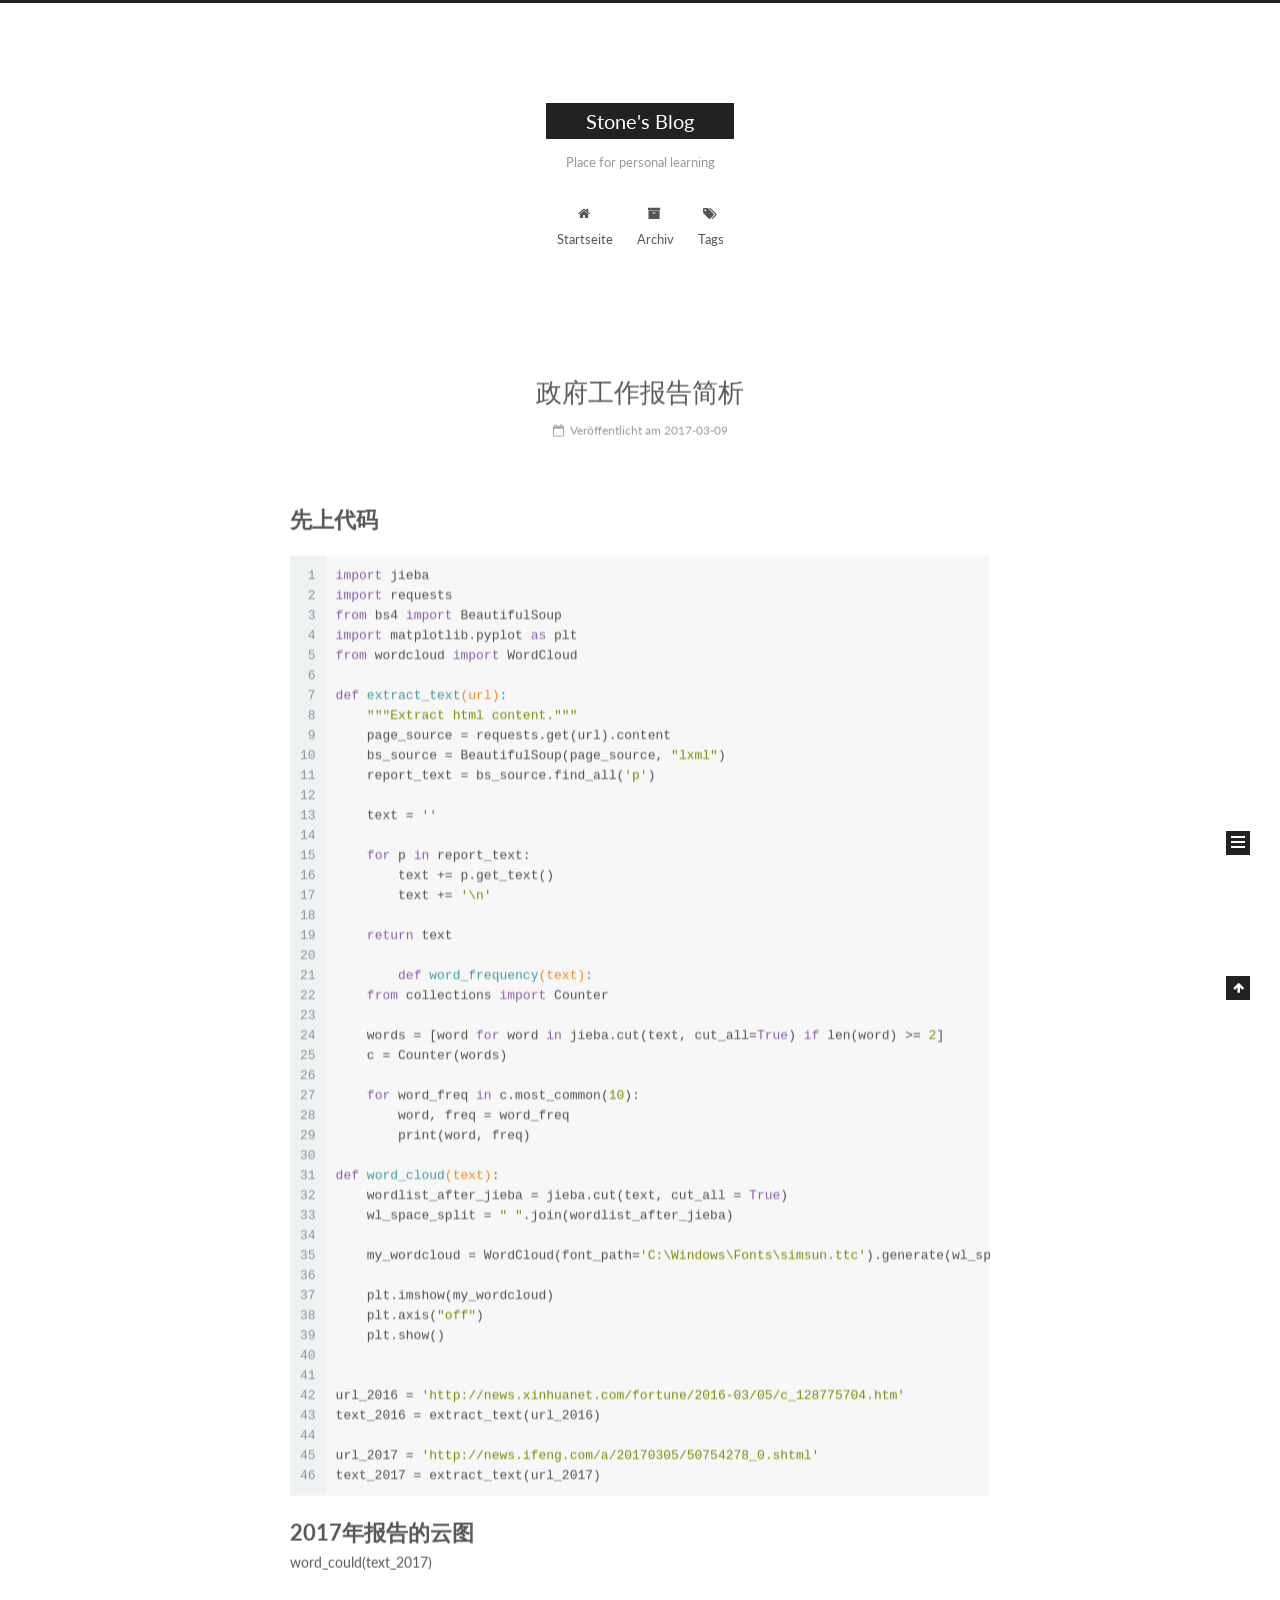
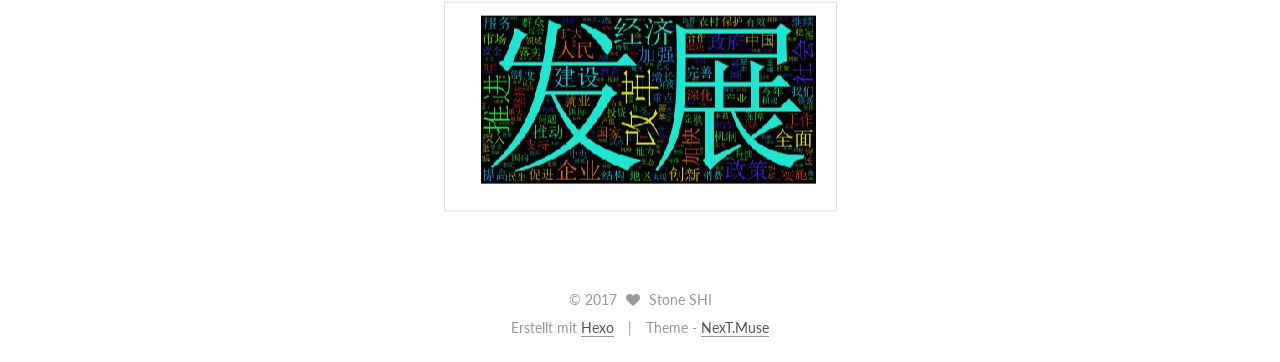
==== commit 1a165019: "Site updated: 2017-03-09 00:27:10" ====
--- a/index.html
+++ b/index.html
@@ -197,7 +197,7 @@
             
               <i class="menu-item-icon fa fa-fw fa-home"></i> <br />
             
-            Home
+            Startseite
           </a>
         </li>
       
@@ -207,7 +207,7 @@
             
               <i class="menu-item-icon fa fa-fw fa-archive"></i> <br />
             
-            Archives
+            Archiv
           </a>
         </li>
       
@@ -250,7 +250,7 @@
   
 
   <article class="post post-type-normal " itemscope itemtype="http://schema.org/Article">
-    <link itemprop="mainEntityOfPage" href="https://stonegz.github.io/2017/03/04/Martdown-Editor-Testing/">
+    <link itemprop="mainEntityOfPage" href="https://stonegz.github.io/2017/03/09/政府工作报告简析/">
 
     <span hidden itemprop="author" itemscope itemtype="http://schema.org/Person">
       <meta itemprop="name" content="Stone SHI">
@@ -272,8 +272,8 @@
             
               
                 
-                <a class="post-title-link" href="/2017/03/04/Martdown-Editor-Testing/" itemprop="url">
-                  Martdown Editor Testing
+                <a class="post-title-link" href="/2017/03/09/政府工作报告简析/" itemprop="url">
+                  政府工作报告简析
                 </a>
               
             
@@ -287,10 +287,10 @@
                 <i class="fa fa-calendar-o"></i>
               </span>
               
-                <span class="post-meta-item-text">Posted on</span>
+                <span class="post-meta-item-text">Veröffentlicht am</span>
               
-              <time title="Post created" itemprop="dateCreated datePublished" datetime="2017-03-04T17:03:55+08:00">
-                2017-03-04
+              <time title="Post created" itemprop="dateCreated datePublished" datetime="2017-03-09T00:13:39+08:00">
+                2017-03-09
               </time>
             
 
@@ -327,338 +327,9 @@
       
         
           
-            <h1 id="Welcome-to-Marxico"><a href="#Welcome-to-Marxico" class="headerlink" title="Welcome to Marxico"></a>Welcome to Marxico</h1><p>@(Sample notebook)[Marxico|Manual|Markdown]</p>
-<p><strong>Marxico</strong> is a delicate Markdown editor for Evernote. With reliable storage and sync powered by Evernote, <strong>Marxico</strong> offers greate writing experience. </p>
-<ul>
-<li><strong>Versatile</strong> - supporting code highlight, <em>LaTeX</em> &amp; flow charts,  inserting images &amp; attachments by all means.</li>
-<li><strong>Exquisite</strong> -  neat but powerful editor, featuring offline docs, live preview, and offering the <a href="http://marxi.co/client_en" target="_blank" rel="external">desktop client</a> and offline <a href="https://chrome.google.com/webstore/detail/kidnkfckhbdkfgbicccmdggmpgogehop" target="_blank" rel="external">Chrome App</a>.</li>
-<li><strong>Sophisticated</strong> - deeply integrated with Evernote, supporting notebook &amp; tags, two-way bind editing.   </li>
-</ul>
-<hr>
-<p>[TOC]</p>
-<h2 id="Introducing-Markdown"><a href="#Introducing-Markdown" class="headerlink" title="Introducing Markdown"></a>Introducing Markdown</h2><blockquote>
-<p>Markdown is a plain text formatting syntax designed to be converted to HTML. Markdown is popularly used as format for readme files, … or in text editors for the quick creation of rich text documents.  - <a href="http://en.wikipedia.org/wiki/Markdown" target="_blank" rel="external">Wikipedia</a></p>
-</blockquote>
-<p>As showed in this manual, it uses hash(#) to identify headings, emphasizes some text to be <strong>bold</strong> or <em>italic</em>. You can insert a <a href="http://www.example.com" target="_blank" rel="external">link</a> , or a footnote[^demo]. Serveral advanced syntax are listed below, please press <code>Ctrl + /</code> to view Markdown cheatsheet.</p>
-<h3 id="Code-block"><a href="#Code-block" class="headerlink" title="Code block"></a>Code block</h3><figure class="highlight python"><table><tr><td class="gutter"><pre><div class="line">1</div><div class="line">2</div><div class="line">3</div><div class="line">4</div><div class="line">5</div><div class="line">6</div><div class="line">7</div><div class="line">8</div><div class="line">9</div><div class="line">10</div></pre></td><td class="code"><pre><div class="line"><span class="meta">@requires_authorization</span></div><div class="line"><span class="function"><span class="keyword">def</span> <span class="title">somefunc</span><span class="params">(param1=<span class="string">''</span>, param2=<span class="number">0</span>)</span>:</span></div><div class="line">    <span class="string">'''A docstring'''</span></div><div class="line">    <span class="keyword">if</span> param1 &gt; param2: <span class="comment"># interesting</span></div><div class="line">        <span class="keyword">print</span> <span class="string">'Greater'</span></div><div class="line">    <span class="keyword">return</span> (param2 - param1 + <span class="number">1</span>) <span class="keyword">or</span> <span class="keyword">None</span></div><div class="line"><span class="class"><span class="keyword">class</span> <span class="title">SomeClass</span>:</span></div><div class="line">    <span class="keyword">pass</span></div><div class="line"><span class="meta">&gt;&gt;&gt; </span>message = <span class="string">'''interpreter</span></div><div class="line"><span class="meta">... </span>prompt'''</div></pre></td></tr></table></figure>
-<h3 id="LaTeX-expression"><a href="#LaTeX-expression" class="headerlink" title="LaTeX expression"></a>LaTeX expression</h3><p>$$    x = \dfrac{-b \pm \sqrt{b^2 - 4ac}}{2a} $$</p>
-<h3 id="Table"><a href="#Table" class="headerlink" title="Table"></a>Table</h3><table>
-<thead>
-<tr>
-<th style="text-align:left">Item</th>
-<th style="text-align:right">Value</th>
-<th style="text-align:center">Qty</th>
-</tr>
-</thead>
-<tbody>
-<tr>
-<td style="text-align:left">Computer</td>
-<td style="text-align:right">1600 USD</td>
-<td style="text-align:center">5</td>
-</tr>
-<tr>
-<td style="text-align:left">Phone</td>
-<td style="text-align:right">12 USD</td>
-<td style="text-align:center">12</td>
-</tr>
-<tr>
-<td style="text-align:left">Pipe</td>
-<td style="text-align:right">1 USD</td>
-<td style="text-align:center">234</td>
-</tr>
-</tbody>
-</table>
-<h3 id="Diagrams"><a href="#Diagrams" class="headerlink" title="Diagrams"></a>Diagrams</h3><h4 id="Flow-charts"><a href="#Flow-charts" class="headerlink" title="Flow charts"></a>Flow charts</h4><figure class="highlight plain"><table><tr><td class="gutter"><pre><div class="line">1</div><div class="line">2</div><div class="line">3</div><div class="line">4</div><div class="line">5</div><div class="line">6</div><div class="line">7</div><div class="line">8</div></pre></td><td class="code"><pre><div class="line">st=&gt;start: Start</div><div class="line">e=&gt;end</div><div class="line">op=&gt;operation: My Operation</div><div class="line">cond=&gt;condition: Yes or No?</div><div class="line"></div><div class="line">st-&gt;op-&gt;cond</div><div class="line">cond(yes)-&gt;e</div><div class="line">cond(no)-&gt;op</div></pre></td></tr></table></figure>
-<h4 id="Sequence-diagrams"><a href="#Sequence-diagrams" class="headerlink" title="Sequence diagrams"></a>Sequence diagrams</h4><figure class="highlight plain"><table><tr><td class="gutter"><pre><div class="line">1</div><div class="line">2</div><div class="line">3</div></pre></td><td class="code"><pre><div class="line">Alice-&gt;Bob: Hello Bob, how are you?</div><div class="line">Note right of Bob: Bob thinks</div><div class="line">Bob--&gt;Alice: I am good thanks!</div></pre></td></tr></table></figure>
-<blockquote>
-<p><strong>Note:</strong> You can find more information:</p>
-<ul>
-<li>about <strong>Sequence diagrams</strong> syntax <a href="http://bramp.github.io/js-sequence-diagrams/" target="_blank" rel="external">here</a>,</li>
-<li>about <strong>Flow charts</strong> syntax <a href="http://adrai.github.io/flowchart.js/" target="_blank" rel="external">here</a>.</li>
-</ul>
-</blockquote>
-<h3 id="Checkbox"><a href="#Checkbox" class="headerlink" title="Checkbox"></a>Checkbox</h3><p>You can use <code>- [ ]</code> and <code>- [x]</code> to create checkboxes, for example:</p>
-<ul>
-<li>[x] Item1</li>
-<li>[ ] Item2</li>
-<li>[ ] Item3</li>
-</ul>
-<blockquote>
-<p><strong>Note:</strong> Currently it is only partially supported. You can’t toggle checkboxes in Evernote. You can only modify the Markdown in Marxico to do that. Next version will fix this.  </p>
-</blockquote>
-<h3 id="Dancing-with-Evernote"><a href="#Dancing-with-Evernote" class="headerlink" title="Dancing with Evernote"></a>Dancing with Evernote</h3><h4 id="Notebook-amp-Tags"><a href="#Notebook-amp-Tags" class="headerlink" title="Notebook &amp; Tags"></a>Notebook &amp; Tags</h4><p><strong>Marxico</strong> add <code>@(Notebook)[tag1|tag2|tag3]</code> syntax to select notebook and set tags for the note. After typing <code>@(</code>, the notebook list would appear, please select one from it.  </p>
-<h4 id="Title"><a href="#Title" class="headerlink" title="Title"></a>Title</h4><p><strong>Marxico</strong> would adopt the first heading encountered as the note title. For example, in this manual the first line <code>Welcome to Marxico</code> is the title.</p>
-<h4 id="Quick-Editing"><a href="#Quick-Editing" class="headerlink" title="Quick Editing"></a>Quick Editing</h4><p>Note saved by <strong>Marxico</strong> in Evernote would have a red ribbon button on the top-right corner. Click it and it would bring you back to <strong>Marxico</strong> to edit the note. </p>
-<blockquote>
-<p><strong>Note:</strong> Currently <strong>Marxico</strong> is unable to detect and merge any modifications in Evernote by user. Please go back to <strong>Marxico</strong> to edit.</p>
-</blockquote>
-<h4 id="Data-Synchronization"><a href="#Data-Synchronization" class="headerlink" title="Data Synchronization"></a>Data Synchronization</h4><p>While saving rich HTML content in Evernote, <strong>Marxico</strong> puts the Markdown text in a hidden area of the note, which makes it possible to get the original text in <strong>Marxico</strong> and edit it again. This is a really brilliant design because:</p>
-<ul>
-<li>it is beyond just one-way exporting HTML which other services do;</li>
-<li>and it avoids privacy and security problems caused by storing content in a intermediate server. </li>
-</ul>
-<blockquote>
-<p><strong>Privacy Statement: All of your notes data are saved in Evernote. Marxico doesn’t save any of them.</strong> </p>
-</blockquote>
-<h4 id="Offline-Storage"><a href="#Offline-Storage" class="headerlink" title="Offline Storage"></a>Offline Storage</h4><p><strong>Marxico</strong> stores your unsynchronized content locally in browser storage, so no worries about network and broswer crash. It also keeps the recent file list you’ve edited in <code>Document Management(Ctrl + O)</code>.</p>
-<blockquote>
-<p><strong>Note:</strong> Although browser storage is reliable in the most time, Evernote is born to do that. So please sync the document regularly while writing.</p>
-</blockquote>
-<h2 id="Shortcuts"><a href="#Shortcuts" class="headerlink" title="Shortcuts"></a>Shortcuts</h2><p>Help    <code>Ctrl + /</code><br>Sync Doc    <code>Ctrl + S</code><br>Create Doc    <code>Ctrl + Alt + N</code><br>Maximize Editor    <code>Ctrl + Enter</code><br>Preview Doc <code>Ctrl + Alt + Enter</code><br>Doc Management    <code>Ctrl + O</code><br>Menu    <code>Ctrl + M</code></p>
-<p>Bold    <code>Ctrl + B</code><br>Insert Image    <code>Ctrl + G</code><br>Insert Link    <code>Ctrl + L</code><br>Convert Heading    <code>Ctrl + H</code></p>
-<h2 id="About-Pro"><a href="#About-Pro" class="headerlink" title="About Pro"></a>About Pro</h2><p><strong>Marixo</strong> offers a free trial of 10 days. After that, you need to <a href="http://marxi.co/purchase.html" target="_blank" rel="external">purchase</a> the Pro service. Otherwise, you would not be able to sync new notes. Previous notes can be edited and synced all the time.</p>
-<h2 id="Credits"><a href="#Credits" class="headerlink" title="Credits"></a>Credits</h2><p><strong>Marxico</strong> was first built upon <a href="http://dillinger.io" target="_blank" rel="external">Dillinger</a>, and the newest version is almost based on the awesome <a href="http://stackedit.io" target="_blank" rel="external">StackEdit</a>. Acknowledgments to them and other incredible open source projects!</p>
-<h2 id="Feedback-amp-Bug-Report"><a href="#Feedback-amp-Bug-Report" class="headerlink" title="Feedback &amp; Bug Report"></a>Feedback &amp; Bug Report</h2><ul>
-<li>Twitter: <a href="https://twitter.com/gock2" target="_blank" rel="external">@gock2</a></li>
-<li>Email: <a href="&#x6d;&#97;&#x69;&#x6c;&#116;&#111;&#58;&#x68;&#x75;&#115;&#116;&#x67;&#111;&#x63;&#x6b;&#x40;&#103;&#x6d;&#97;&#x69;&#x6c;&#x2e;&#99;&#x6f;&#109;">&#x68;&#x75;&#115;&#116;&#x67;&#111;&#x63;&#x6b;&#x40;&#103;&#x6d;&#97;&#x69;&#x6c;&#x2e;&#99;&#x6f;&#109;</a></li>
-</ul>
-<hr>
-<p>Thank you for reading this manual. Now please press <code>Ctrl + M</code> and click <code>Link with Evernote</code>. Enjoy your <strong>Marxico</strong> journey!</p>
-<p>[^demo]: This is a demo footnote. Read the <a href="https://github.com/fletcher/MultiMarkdown/wiki/MultiMarkdown-Syntax-Guide#footnotes" target="_blank" rel="external">MultiMarkdown Syntax Guide</a> to learn more. Note that Evernote disables ID attributes in its notes , so <code>footnote</code> and <code>TOC</code> are not actually working. </p>
-
-          
-        
-      
-    </div>
-
-    <div>
-      
-    </div>
-
-    <div>
-      
-    </div>
-
-
-    <footer class="post-footer">
-      
-
-      
-
-      
-
-      
-      
-        <div class="post-eof"></div>
-      
-    </footer>
-  </article>
-
-
-    
-      
-
-  
-
-  
-  
-  
-
-  <article class="post post-type-normal " itemscope itemtype="http://schema.org/Article">
-    <link itemprop="mainEntityOfPage" href="https://stonegz.github.io/2017/03/04/stone的测试文章/">
-
-    <span hidden itemprop="author" itemscope itemtype="http://schema.org/Person">
-      <meta itemprop="name" content="Stone SHI">
-      <meta itemprop="description" content="">
-      <meta itemprop="image" content="/images/avatar.gif">
-    </span>
-
-    <span hidden itemprop="publisher" itemscope itemtype="http://schema.org/Organization">
-      <meta itemprop="name" content="Stone's Blog">
-    </span>
-
-    
-      <header class="post-header">
-
-        
-        
-          <h1 class="post-title" itemprop="name headline">
-            
-            
-              
-                
-                <a class="post-title-link" href="/2017/03/04/stone的测试文章/" itemprop="url">
-                  stone的测试文章
-                </a>
-              
-            
-          </h1>
-        
-
-        <div class="post-meta">
-          <span class="post-time">
-            
-              <span class="post-meta-item-icon">
-                <i class="fa fa-calendar-o"></i>
-              </span>
-              
-                <span class="post-meta-item-text">Posted on</span>
-              
-              <time title="Post created" itemprop="dateCreated datePublished" datetime="2017-03-04T15:54:01+08:00">
-                2017-03-04
-              </time>
-            
-
-            
-
-            
-          </span>
-
-          
-
-          
-            
-          
-
-          
-          
-
-          
-
-          
-
-          
-
-        </div>
-      </header>
-    
-
-
-    <div class="post-body" itemprop="articleBody">
-
-      
-      
-
-      
-        
-          
-            <p>这是一篇测试文章，欢迎关注作者博客：<a href="https://stonegz.github.io/">https://stonegz.github.io/</a></p>
-
-          
-        
-      
-    </div>
-
-    <div>
-      
-    </div>
-
-    <div>
-      
-    </div>
-
-
-    <footer class="post-footer">
-      
-
-      
-
-      
-
-      
-      
-        <div class="post-eof"></div>
-      
-    </footer>
-  </article>
-
-
-    
-      
-
-  
-
-  
-  
-  
-
-  <article class="post post-type-normal " itemscope itemtype="http://schema.org/Article">
-    <link itemprop="mainEntityOfPage" href="https://stonegz.github.io/2017/03/04/hello-world/">
-
-    <span hidden itemprop="author" itemscope itemtype="http://schema.org/Person">
-      <meta itemprop="name" content="Stone SHI">
-      <meta itemprop="description" content="">
-      <meta itemprop="image" content="/images/avatar.gif">
-    </span>
-
-    <span hidden itemprop="publisher" itemscope itemtype="http://schema.org/Organization">
-      <meta itemprop="name" content="Stone's Blog">
-    </span>
-
-    
-      <header class="post-header">
-
-        
-        
-          <h1 class="post-title" itemprop="name headline">
-            
-            
-              
-                
-                <a class="post-title-link" href="/2017/03/04/hello-world/" itemprop="url">
-                  Hello World
-                </a>
-              
-            
-          </h1>
-        
-
-        <div class="post-meta">
-          <span class="post-time">
-            
-              <span class="post-meta-item-icon">
-                <i class="fa fa-calendar-o"></i>
-              </span>
-              
-                <span class="post-meta-item-text">Posted on</span>
-              
-              <time title="Post created" itemprop="dateCreated datePublished" datetime="2017-03-04T15:35:52+08:00">
-                2017-03-04
-              </time>
-            
-
-            
-
-            
-          </span>
-
-          
-
-          
-            
-          
-
-          
-          
-
-          
-
-          
-
-          
-
-        </div>
-      </header>
-    
-
-
-    <div class="post-body" itemprop="articleBody">
-
-      
-      
-
-      
-        
-          
-            <p>Welcome to <a href="https://hexo.io/" target="_blank" rel="external">Hexo</a>! This is your very first post. Check <a href="https://hexo.io/docs/" target="_blank" rel="external">documentation</a> for more info. If you get any problems when using Hexo, you can find the answer in <a href="https://hexo.io/docs/troubleshooting.html" target="_blank" rel="external">troubleshooting</a> or you can ask me on <a href="https://github.com/hexojs/hexo/issues" target="_blank" rel="external">GitHub</a>.</p>
-<h2 id="Quick-Start"><a href="#Quick-Start" class="headerlink" title="Quick Start"></a>Quick Start</h2><h3 id="Create-a-new-post"><a href="#Create-a-new-post" class="headerlink" title="Create a new post"></a>Create a new post</h3><figure class="highlight bash"><table><tr><td class="gutter"><pre><div class="line">1</div></pre></td><td class="code"><pre><div class="line">$ hexo new <span class="string">"My New Post"</span></div></pre></td></tr></table></figure>
-<p>More info: <a href="https://hexo.io/docs/writing.html" target="_blank" rel="external">Writing</a></p>
-<h3 id="Run-server"><a href="#Run-server" class="headerlink" title="Run server"></a>Run server</h3><figure class="highlight bash"><table><tr><td class="gutter"><pre><div class="line">1</div></pre></td><td class="code"><pre><div class="line">$ hexo server</div></pre></td></tr></table></figure>
-<p>More info: <a href="https://hexo.io/docs/server.html" target="_blank" rel="external">Server</a></p>
-<h3 id="Generate-static-files"><a href="#Generate-static-files" class="headerlink" title="Generate static files"></a>Generate static files</h3><figure class="highlight bash"><table><tr><td class="gutter"><pre><div class="line">1</div></pre></td><td class="code"><pre><div class="line">$ hexo generate</div></pre></td></tr></table></figure>
-<p>More info: <a href="https://hexo.io/docs/generating.html" target="_blank" rel="external">Generating</a></p>
-<h3 id="Deploy-to-remote-sites"><a href="#Deploy-to-remote-sites" class="headerlink" title="Deploy to remote sites"></a>Deploy to remote sites</h3><figure class="highlight bash"><table><tr><td class="gutter"><pre><div class="line">1</div></pre></td><td class="code"><pre><div class="line">$ hexo deploy</div></pre></td></tr></table></figure>
-<p>More info: <a href="https://hexo.io/docs/deployment.html" target="_blank" rel="external">Deployment</a></p>
+            <h1 id="先上代码"><a href="#先上代码" class="headerlink" title="先上代码"></a>先上代码</h1><figure class="highlight python"><table><tr><td class="gutter"><pre><div class="line">1</div><div class="line">2</div><div class="line">3</div><div class="line">4</div><div class="line">5</div><div class="line">6</div><div class="line">7</div><div class="line">8</div><div class="line">9</div><div class="line">10</div><div class="line">11</div><div class="line">12</div><div class="line">13</div><div class="line">14</div><div class="line">15</div><div class="line">16</div><div class="line">17</div><div class="line">18</div><div class="line">19</div><div class="line">20</div><div class="line">21</div><div class="line">22</div><div class="line">23</div><div class="line">24</div><div class="line">25</div><div class="line">26</div><div class="line">27</div><div class="line">28</div><div class="line">29</div><div class="line">30</div><div class="line">31</div><div class="line">32</div><div class="line">33</div><div class="line">34</div><div class="line">35</div><div class="line">36</div><div class="line">37</div><div class="line">38</div><div class="line">39</div><div class="line">40</div><div class="line">41</div><div class="line">42</div><div class="line">43</div><div class="line">44</div><div class="line">45</div><div class="line">46</div></pre></td><td class="code"><pre><div class="line"><span class="keyword">import</span> jieba</div><div class="line"><span class="keyword">import</span> requests</div><div class="line"><span class="keyword">from</span> bs4 <span class="keyword">import</span> BeautifulSoup</div><div class="line"><span class="keyword">import</span> matplotlib.pyplot <span class="keyword">as</span> plt</div><div class="line"><span class="keyword">from</span> wordcloud <span class="keyword">import</span> WordCloud</div><div class="line"></div><div class="line"><span class="function"><span class="keyword">def</span> <span class="title">extract_text</span><span class="params">(url)</span>:</span></div><div class="line">    <span class="string">"""Extract html content."""</span></div><div class="line">    page_source = requests.get(url).content</div><div class="line">    bs_source = BeautifulSoup(page_source, <span class="string">"lxml"</span>)</div><div class="line">    report_text = bs_source.find_all(<span class="string">'p'</span>)</div><div class="line"></div><div class="line">    text = <span class="string">''</span></div><div class="line"></div><div class="line">    <span class="keyword">for</span> p <span class="keyword">in</span> report_text:</div><div class="line">        text += p.get_text()</div><div class="line">        text += <span class="string">'\n'</span></div><div class="line"></div><div class="line">    <span class="keyword">return</span> text</div><div class="line"></div><div class="line">	<span class="function"><span class="keyword">def</span> <span class="title">word_frequency</span><span class="params">(text)</span>:</span></div><div class="line">    <span class="keyword">from</span> collections <span class="keyword">import</span> Counter</div><div class="line"></div><div class="line">    words = [word <span class="keyword">for</span> word <span class="keyword">in</span> jieba.cut(text, cut_all=<span class="keyword">True</span>) <span class="keyword">if</span> len(word) &gt;= <span class="number">2</span>]</div><div class="line">    c = Counter(words)</div><div class="line"></div><div class="line">    <span class="keyword">for</span> word_freq <span class="keyword">in</span> c.most_common(<span class="number">10</span>):</div><div class="line">        word, freq = word_freq</div><div class="line">        print(word, freq)</div><div class="line"></div><div class="line"><span class="function"><span class="keyword">def</span> <span class="title">word_cloud</span><span class="params">(text)</span>:</span></div><div class="line">    wordlist_after_jieba = jieba.cut(text, cut_all = <span class="keyword">True</span>)</div><div class="line">    wl_space_split = <span class="string">" "</span>.join(wordlist_after_jieba)</div><div class="line"></div><div class="line">    my_wordcloud = WordCloud(font_path=<span class="string">'C:\Windows\Fonts\simsun.ttc'</span>).generate(wl_space_split)</div><div class="line"></div><div class="line">    plt.imshow(my_wordcloud)</div><div class="line">    plt.axis(<span class="string">"off"</span>)</div><div class="line">    plt.show()</div><div class="line">		</div><div class="line">		</div><div class="line">url_2016 = <span class="string">'http://news.xinhuanet.com/fortune/2016-03/05/c_128775704.htm'</span></div><div class="line">text_2016 = extract_text(url_2016)		</div><div class="line">		</div><div class="line">url_2017 = <span class="string">'http://news.ifeng.com/a/20170305/50754278_0.shtml'</span></div><div class="line">text_2017 = extract_text(url_2017)		</div></pre></td></tr></table></figure>
+<h1 id="2017年报告的云图"><a href="#2017年报告的云图" class="headerlink" title="2017年报告的云图"></a>2017年报告的云图</h1><p>word_could(text_2017)</p>
+<img src="/img/2017.png">
 
           
         
@@ -735,8 +406,8 @@
           
             <div class="site-state-item site-state-posts">
               <a href="/archives">
-                <span class="site-state-item-count">3</span>
-                <span class="site-state-item-name">posts</span>
+                <span class="site-state-item-count">1</span>
+                <span class="site-state-item-name">Artikel</span>
               </a>
             </div>
           
@@ -790,7 +461,7 @@
 
 
 <div class="powered-by">
-  Powered by <a class="theme-link" href="https://hexo.io">Hexo</a>
+  Erstellt mit  <a class="theme-link" href="https://hexo.io">Hexo</a>
 </div>
 
 <div class="theme-info">
